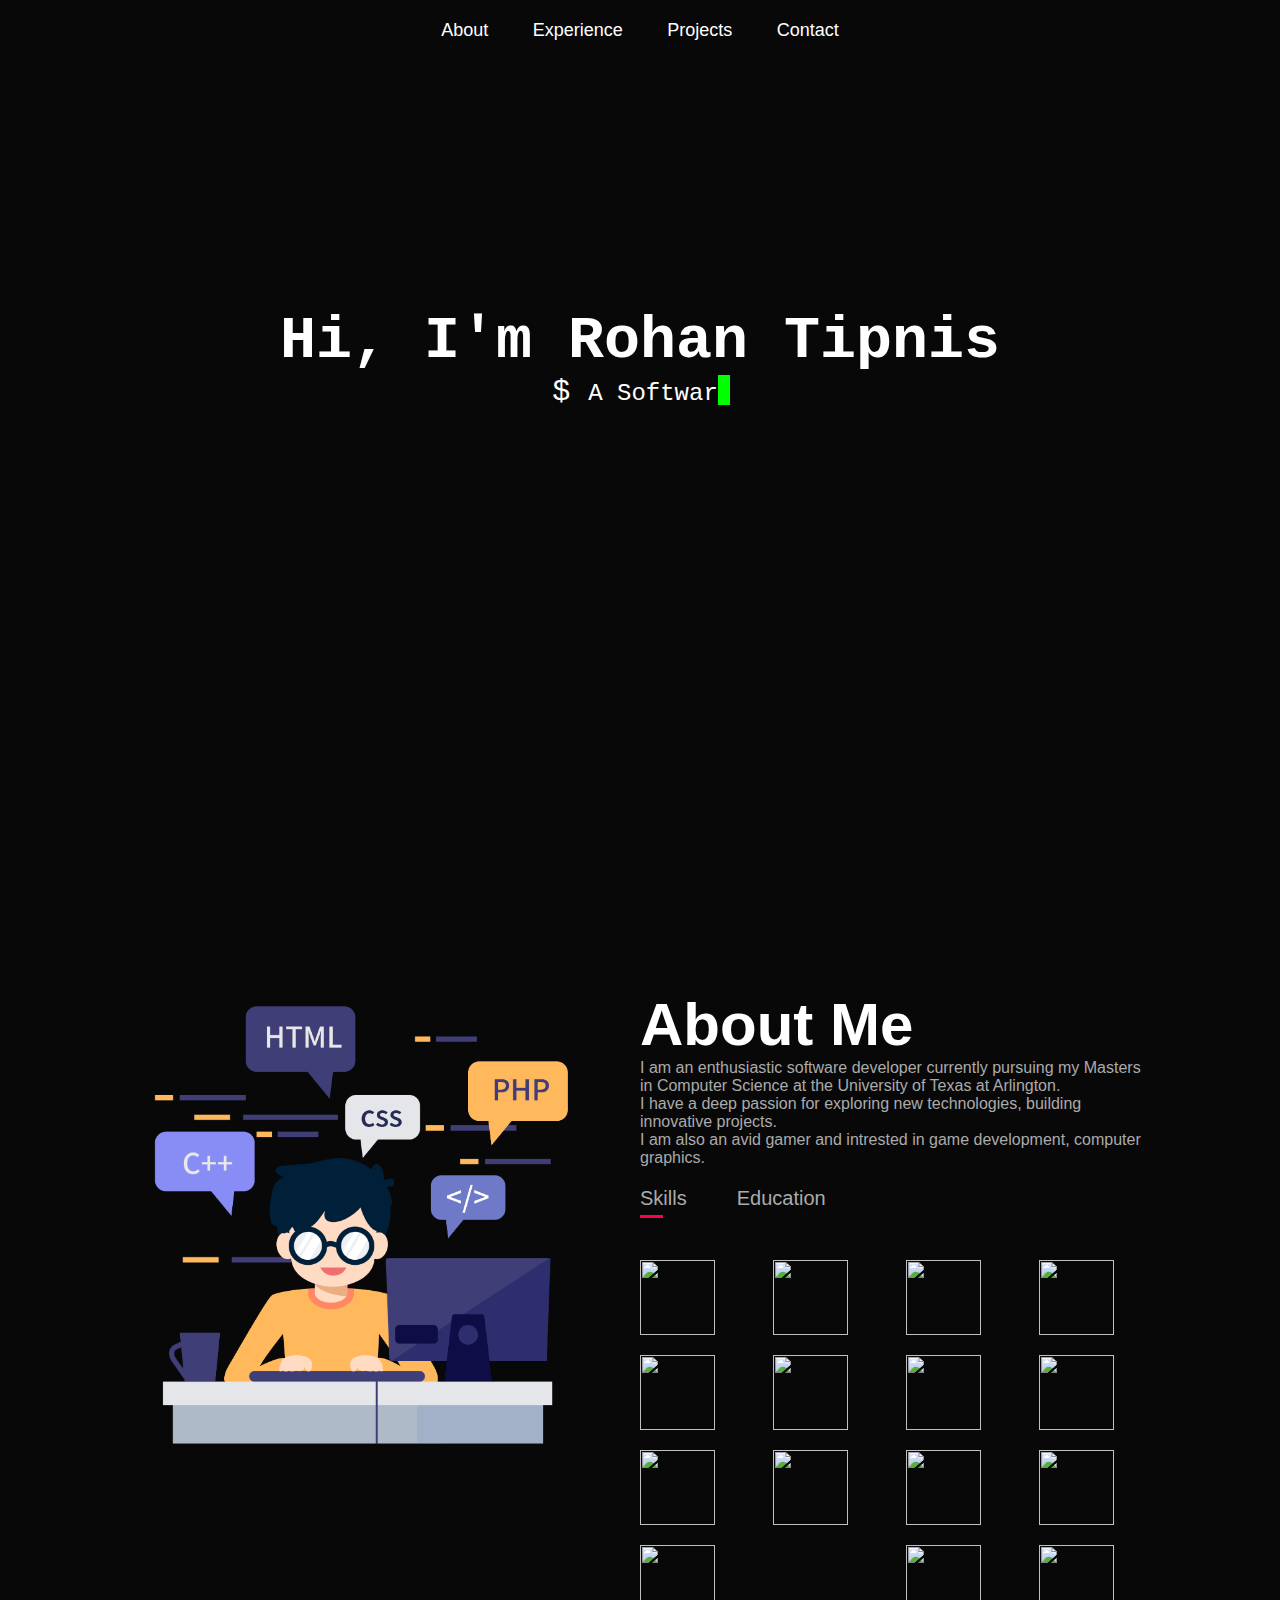
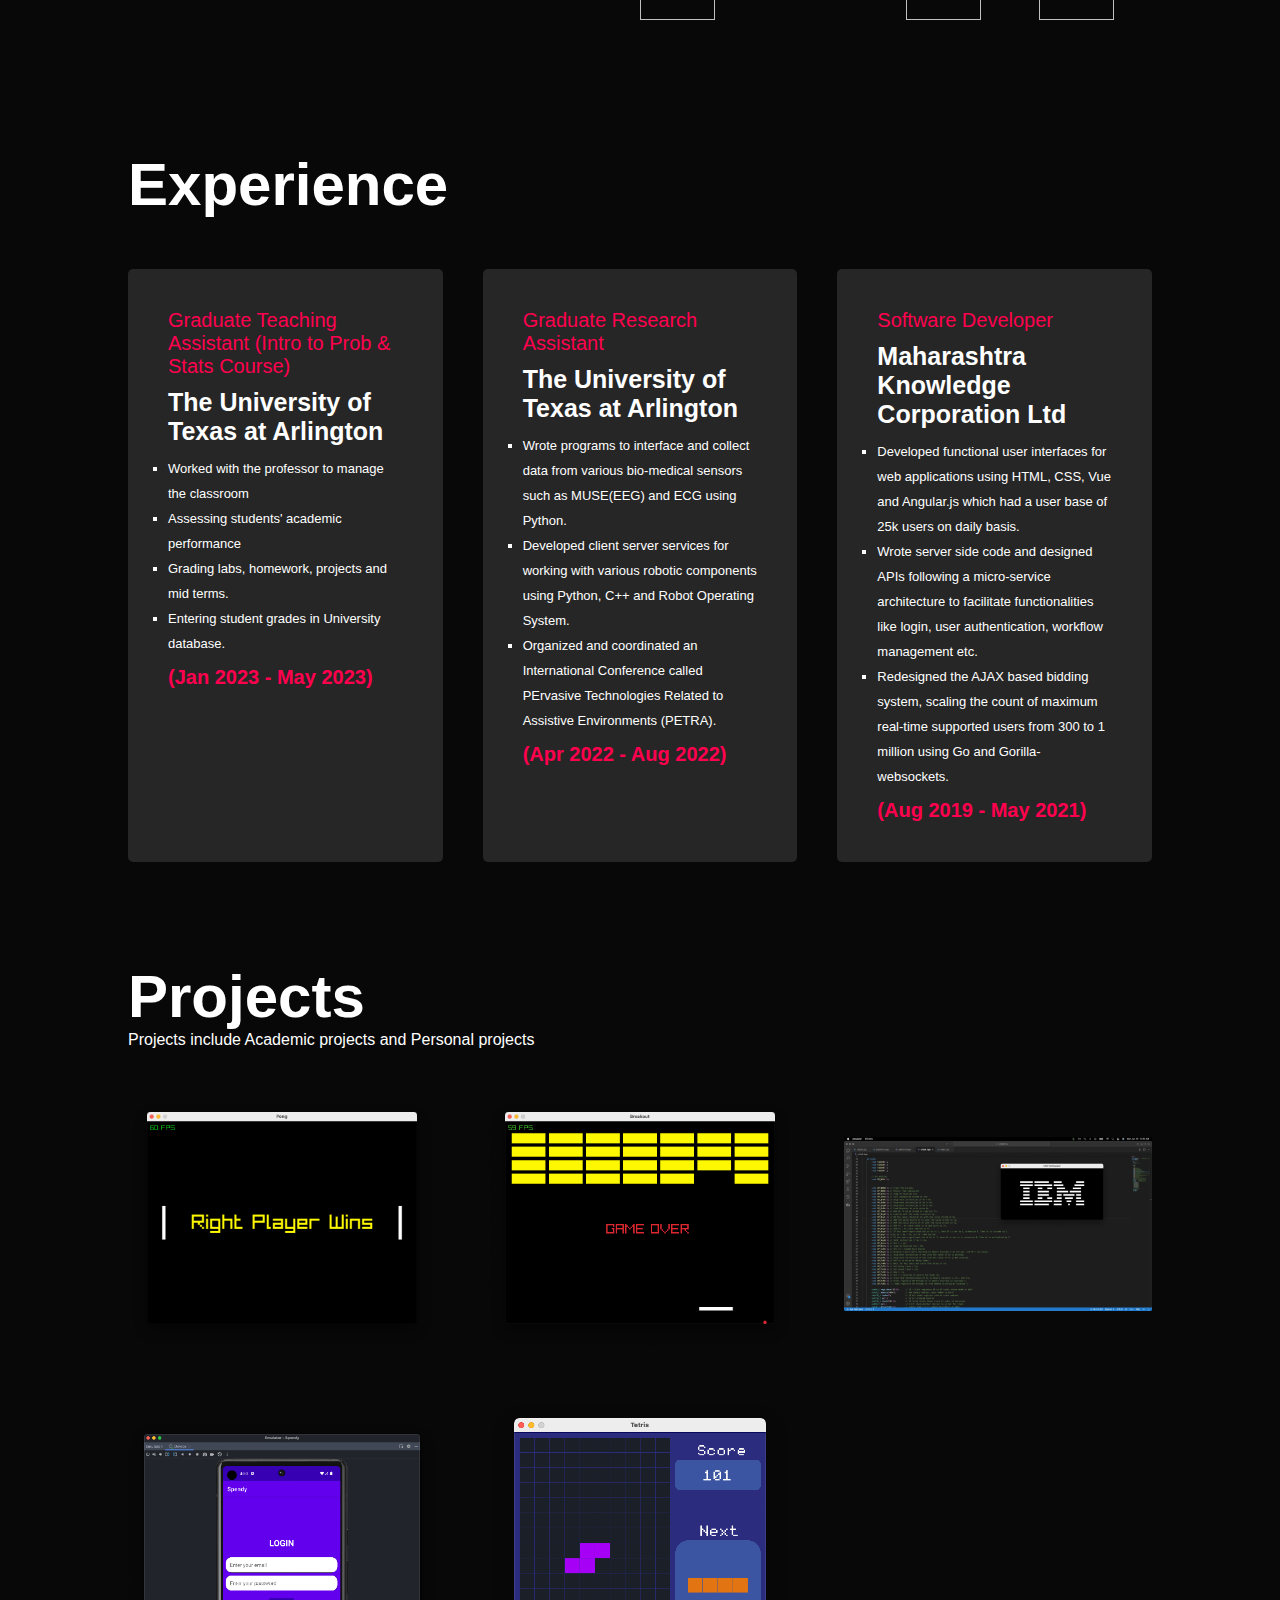
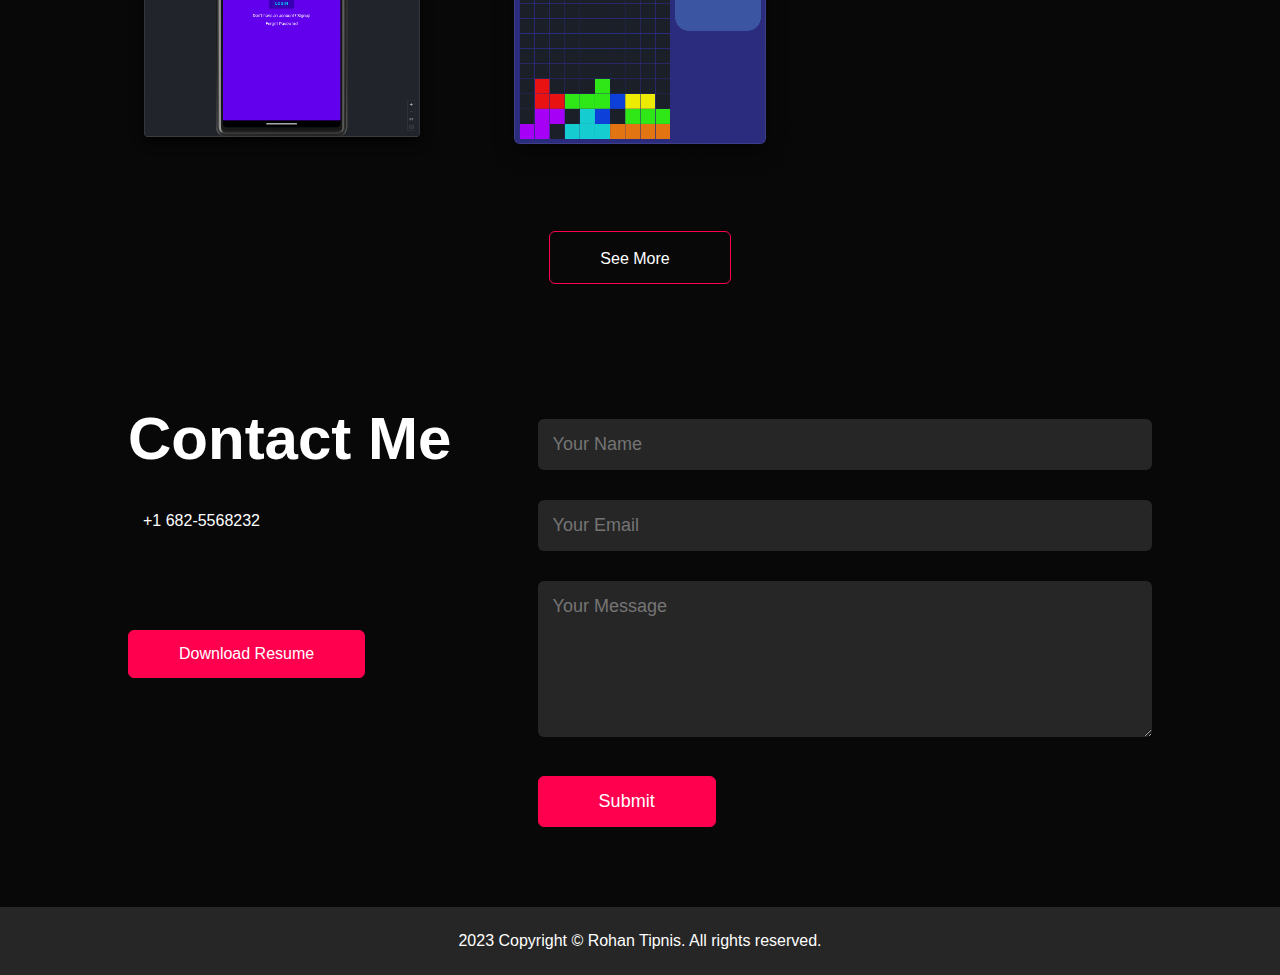
==== index.html @ 26712ab0 "About Me" ====
<!DOCTYPE html>
<html lang="en">
<head>
    <meta charset="utf-8">
    <meta http-equiv="X-UA-Compatible" content="IE=edge">
    <meta name = "viewport" content="width=device-width, initial-scale=1.0">
    <title>Portfolio Website</title>

    <link rel="stylesheet" href="https://cdn.jsdelivr.net/gh/devicons/devicon@v2.15.1/devicon.min.css">
          
    <link rel="stylesheet" href="styles.css">
    <script src="https://kit.fontawesome.com/65f0b502a0.js" crossorigin="anonymous"></script>
</head>
<body>
    <!-- HEADER SECTION -->
    <div id="header">
        <div class="container">
            <nav>
                <ul>
                    <li>
                       <a href="#about">About</a>
                    </li>  
                    <li>
                       <a href="#experience">Experience</a>
                    </li>  
                    <li>
                       <a href="#projects">Projects</a>
                    </li>   
                    <li>
                       <a href="#contact">Contact</a>
                    </li>
                   </ul>
            </nav>
            <div class="header-text">
                <h1>Hi, I'm Rohan Tipnis</h1>
                <p>$ <span id="typing"></span></p>
            </div>
        </div>
    </div>

    <!-- ABOUT SECTION -->
    <div id="about">
        <div class="container">
            <div class="row">
                <div class="about-col-1">
                    <img src="/assets/about.png">
                </div>
                <div class="about-col-2">
                    <h1 class="sub-title">About Me</h1>
                    <p>
                        I am an enthusiastic software developer currently pursuing my Masters in Computer Science at the University of Texas at Arlington.<br>
                        I have a deep passion for exploring new technologies, building innovative projects.<br>
                        I am also an avid gamer and intrested in game development, computer graphics.
                    </p>

                    <div class="tab-titles">
                        <p class="tab-links active-link" onclick="openTab('skills')">Skills</p>
                        <p class="tab-links" onclick="openTab('education')">Education</p>
                    </div>
                    <div class="tab-contents active-tab" id="skills">
                       <div class="skill-grid">
                            <img src="https://cdn.jsdelivr.net/gh/devicons/devicon/icons/cplusplus/cplusplus-original.svg"/>
                            <img src="https://cdn.jsdelivr.net/gh/devicons/devicon/icons/c/c-original.svg" />
                            <img src="https://cdn.jsdelivr.net/gh/devicons/devicon/icons/go/go-original-wordmark.svg" />
                            <img src="https://cdn.jsdelivr.net/gh/devicons/devicon/icons/python/python-original.svg" />
                            <img src="https://cdn.jsdelivr.net/gh/devicons/devicon/icons/nodejs/nodejs-original-wordmark.svg" />
                            <img src="https://cdn.jsdelivr.net/gh/devicons/devicon/icons/mysql/mysql-original.svg" />
                            <img src="https://cdn.jsdelivr.net/gh/devicons/devicon/icons/mongodb/mongodb-original-wordmark.svg" />  
                            <img src="https://cdn.jsdelivr.net/gh/devicons/devicon/icons/godot/godot-original-wordmark.svg" />
                            <img src="https://cdn.jsdelivr.net/gh/devicons/devicon/icons/html5/html5-original-wordmark.svg" />
                            <img src="https://cdn.jsdelivr.net/gh/devicons/devicon/icons/css3/css3-original-wordmark.svg" />
                            <img src="https://cdn.jsdelivr.net/gh/devicons/devicon/icons/git/git-original-wordmark.svg" />
                            <img src="https://cdn.jsdelivr.net/gh/devicons/devicon/icons/angularjs/angularjs-original.svg" />
                            <img src="https://cdn.jsdelivr.net/gh/devicons/devicon/icons/vuejs/vuejs-original-wordmark.svg" />
                            <i class="devicon-flask-original" style="font-size: 75px;"></i>
                            <img src="https://cdn.jsdelivr.net/gh/devicons/devicon/icons/nginx/nginx-original.svg" />
                            <img src="https://cdn.jsdelivr.net/gh/devicons/devicon/icons/vscode/vscode-original.svg" />
                       </div>
                    </div>
                    <div class="tab-contents" id="education">
                        <ul>
                            <li><span>2021 - Current</span>
                                <br>Masters of Science in Computer Science, 
                                <br>The University of Texas at Arlington</li>
                            <li><span>2014 - 2019</span>
                                <br>Bachelors in Electronics and Telecommunications Engineering
                                <br>Lokmanya Tilak College Of Engineering</li>
                            
                        </ul>
                    </div>
                </div>
            </div>
            
        </div>

    </div>

    <!-- EXPERIENCE SECTION -->
    <div id="experience">
        <div class="container">
            <h1 class="sub-title">Experience</h1>
            <div class="experience-list">
                <div>
                    <h4>Graduate Teaching Assistant (Intro to Prob & Stats Course)</h4>
                    <h3>The University of Texas at Arlington</h3>
                    <ul>
                        <li>Worked with the professor to manage the classroom</li>
                        <li>Assessing students' academic performance</li>
                        <li>Grading labs, homework, projects and mid terms.</li>
                        <li>Entering student grades in University database.</li>
                    </ul>
                    <p>(Jan 2023 - May 2023)</p>
                </div>
                <div>
                    <h4>Graduate Research Assistant</h4>
                    <h3>The University of Texas at Arlington</h3>
                    <ul>
                        <li>Wrote programs to interface and collect data from various bio-medical sensors such as MUSE(EEG) and ECG using Python.</li>
                        <li>Developed client server services for working with various robotic components using Python, C++ and Robot Operating System.</li>
                        <li>Organized and coordinated an International Conference called PErvasive Technologies Related to Assistive Environments (PETRA).</li>
                    </ul>
                    <p>(Apr 2022 - Aug 2022)</p>
                </div>
                <div>
                    <h4>Software Developer</h4>
                    <h3>Maharashtra Knowledge Corporation Ltd</h3>
                    <ul>
                        <li>Developed functional user interfaces for web applications using HTML, CSS, Vue and Angular.js which had a user base of 25k users on daily basis.
                        </li>
                        <li>Wrote server side code and designed APIs following a micro-service architecture to facilitate functionalities like login, user authentication, workflow management etc.</li>
                        <li>Redesigned the AJAX based bidding system, scaling the count of maximum real-time supported users from 300 to 1 million using
                            Go and Gorilla-websockets.</li>
                    </ul>
                    <p>(Aug 2019 - May 2021)</p>
                </div>

            </div>
        </div>
    </div>

    <!-- PROJECTS SECTION -->
    <div id="projects">
        <div class="container">
            <h1 class="sub-title">Projects</h1>
            <p>Projects include Academic projects and Personal projects</p>
            <div class="project-list">
                <div class="project">
                    <img src="assets/Pong.png">
                    <div class="layer">
                        <h3>PONG</h3>
                        <p>Recreated the classic game Pong in C++ using the Raylib library.</p>
                        <a href="https://github.com/AdmiralStone/Pong"><i class="fa-brands fa-github-alt"></i></a>
                    </div>
                </div>
                <div class="project">
                    <img src="assets/Breakout.png">
                    <div class="layer">
                        <h3>BREAKOUT</h3>
                        <p>Recreated the classic Atari game Breakout using modern C++ and Raylib</p>
                        <a href="https://github.com/AdmiralStone/Breakout-Game"><i class="fa-brands fa-github-alt"></i></a>
                    </div>
                </div>
                <div class="project">
                    <img src="assets/Chip-8.png">
                    <div class="layer">
                        <h3>CHIP-8 EMULATOR</h3>
                        <p>Low-level emulator written in C++ to load the binary opcodes of Chip-8 ROMs, disassemble and decode them into hexadecimal values for execution.</p>
                        <!-- <a href="#"><i class="fa-brands fa-github-alt"></i></a> -->
                    </div>
                </div>
                <div class="project">
                    <img src="assets/Spendy.png">
                    <div class="layer">
                        <h3>Spendy</h3>
                        <p>An Expense tracking app developed using Kotlin in Android Studio as a capstone project for the CSE5324 - Software Engineering I course.</p>
                        <a href="https://github.com/AdmiralStone/Spendy"><i class="fa-brands fa-github-alt"></i></a>
                    </div>
                </div>
                <div class="project">
                    <img src="assets/Tetris.png">
                    <div class="layer">
                        <h3>Tetris</h3>
                        <p>Classic Tetris game implemeneted in C++ using Raylib. The game tracks user score, allows players to rotate the current tetromino and also displays the next tetromino.</p>
                        <a href="https://github.com/AdmiralStone/Tetris"><i class="fa-brands fa-github-alt"></i></a>
                    </div>
                </div>
            </div>
            <a href="https://github.com/AdmiralStone?tab=repositories" class="btn">See More <i class="fa-brands fa-github"></i></a>
        </div>
    </div>


    <div id="contact">
        <div class="container">
            <div class="row">
                <div class="contact-left">
                    <h1 class="sub-title">Contact Me</h1>
                    <p><i class="fa-solid fa-phone"></i> +1 682-5568232</p>
                    <div class="social-icons">
                        <a href="https://github.com/AdmiralStone"><i class="fab fa-github fa-3x"></i></a>
                        <a href="https://www.linkedin.com/in/rohan-tipnis/"><i class="fab fa-linkedin fa-3x"></i></a>
                        <a href="mailto:tipnis.rohanj@gmail.com"><i class="fas fa-envelope fa-3x"></i></a>                    
                    </div>
                    <a class="btn btn2" href="files/Resume.pdf" target="_blank">Download Resume</a>
                </div>
                <div class="contact-right">
                    <form>
                        <input type="text" name="Name" placeholder="Your Name" required>
                        <input type="email" name="email" placeholder="Your Email" required>
                        <textarea name="message" rows="6" placeholder="Your Message"></textarea>
                        <button type="Submit" class="btn btn2">Submit</button>
                    </form>
                </div>
            </div>
        </div>
    </div>

    <div class="copyright">
        <p>2023 Copyright © Rohan Tipnis. All rights reserved.</p>
    </div>
</body>

<script>
    var tablinks = document.getElementsByClassName("tab-links")
    var tabcontents = document.getElementsByClassName("tab-contents")


    const texts = ["A Software Developer", "An Engineer", "A Gamer"]; // Array of text strings
    const delay = 2000; // Delay between animations (in milliseconds)
    let textIndex = 0; // Index of the current text string
    let charIndex = 0; // Index of the current character in the text string
    let isTyping = true; // Flag to indicate if the typing animation is in progress

    function type() {
    if (!isTyping) {
        return; // Stop typing if the animation is paused
    }

    const typingText = document.getElementById("typing");
    const text = texts[textIndex];

    typingText.textContent += text[charIndex];
    charIndex++;

    if (charIndex >= text.length) {
        // Start erasing the text after a delay
        setTimeout(() => {
        isTyping = false; // Pause the typing animation
        erase();
        }, delay);
    } else {
        setTimeout(type, 100); // Type the next character after a short delay
    }
    }

    function erase() {
    const typingText = document.getElementById("typing");
    const text = texts[textIndex];

    // Remove the last character from the text
    typingText.textContent = text.substring(0, charIndex - 1);
    charIndex--;

    if (charIndex <= 0) {
        // Start typing the next text string after a delay
        setTimeout(() => {
        isTyping = true; // Resume the typing animation
        textIndex++;
        if (textIndex >= texts.length) {
            textIndex = 0;
        }
        type();
        }, delay / 2);
    } else {
        setTimeout(erase, 50); // Erase the next character after a short delay
    }
    }

    type(); // Start the typing animation

    function openTab(tabName){
        for(tablink of tablinks){
            tablink.classList.remove("active-link");
        }
        for(tabcontent of tabcontents){
            tabcontent.classList.remove("active-tab");
        }
        
        event.currentTarget.classList.add("active-link");
        document.getElementById(tabName).classList.add("active-tab")

        
    }
</script>

</html>
---- styles.css ----
*{
    margin: 0;
    padding: 0;
    font-family: 'Poppins', sans-serif;
    box-sizing: border-box;
}

html{
    scroll-behavior: smooth;
}

body{
    background-color: #080808;
    color: white;
}

/* Header Section */
#header{
    width: 100%;
    height: 100vh;

}
.container{
    padding: 10px 10%;
    
}

nav{
    display: flex;
    align-items: center;
    justify-content: center;
    flex-wrap: wrap;
}

nav ul li{
    display: inline-block;
    list-style: none;
    margin: 10px 20px;
    
}

nav ul li a{
    color: white;
    text-decoration: none;
    font-size: 18px;
    position: relative;
}

nav ul li a::after{
    content: '';
    width: 0;
    height: 3px;
    background:#ff004f;
    position: absolute;
    left: 0;
    bottom: -6px;
    transition: 0.5s;
}

nav ul li a:hover::after{
    width: 100%;
}

.header-text{
    margin-top: 25%;
    font-size: 30px;
    
}
.header-text h1{
    font-size: 60px;
    text-align: center;
    font-family: 'Courier New', Courier, monospace;
}

.header-text p{

    font-size: 30px;
    font-family: 'Courier New', Courier, monospace;
    width: 100%;
    text-align: center;
}

#typing {
    font-family: 'Courier New', Courier, monospace;
    font-size: 24px;
    line-height: 1.5;
    white-space: nowrap;
    overflow: hidden;
    padding-right: 10px;
    position: relative;
    text-align: left;

  }
  
  #typing::after {
    content: "";
    display: inline-block;
    width: 12px;
    height: 30px;
    background-color: #00FF00; /* Green color */
    animation: blink 0.8s linear infinite;
    position: absolute;
  }
  
  @keyframes typing {
    from {
      width: 0;
    }
    to {
      width: 100%;
    }
  }
  
  @keyframes blink {
    0% {
      opacity: 0;
    }
    50% {
      opacity: 1;
    }
    100% {
      opacity: 0;
    }
  }

  /* About Section */
  #about{
    padding: 80px 0;
    color: #ababab;
  }

  .row{
    display: flex;
    justify-content: space-between;
    flex-wrap: wrap;
  }

  .about-col-1{
    flex-basis: 45%;
  }

  .about-col-1 img{
    width: 100%;
    border-radius: 15px;
  }

  .about-col-2{
    flex-basis: 50%;
  }

  .sub-title{
    font-size: 60px;
    font-weight: 600;
    color: white;
  }

  .tab-titles{
    display: flex;
    margin: 20px 0px 40px;
  }

.tab-links{
    margin-right: 50px;
    font-size: 20px;
    font-weight: 500;
    cursor: pointer;
    position: relative;
}

.tab-links::after{
    content: '';
    width: 0;
    height: 3px;
    background:#ff004f;
    position: absolute;
    left: 0;
    bottom: -8px;
    transition: 0.5s;
}

.tab-links.active-link::after{
    width: 50%;
}

.tab-contents ul li{
    list-style: none;
    margin: 10px 0;
}

.tab-contents ul li span{
    color: #b54769;
    font-size: 14px;
}

.tab-contents{
    display: none;
}

.tab-contents.active-tab{
    display: block;
}

.skill-grid{
    display: grid;
    grid-template-columns: repeat(auto-fit,minmax(100px,1fr));
    grid-gap: 20px;
    margin-top: 50px;
    height: auto;
}

.skill-grid img{
    height: 75px;
    width: 75px;
}

/* Experience Section */
#experience{
    padding: 30px 0;
}

.experience-list{
    display: grid;
    grid-template-columns: repeat(auto-fit,minmax(250px,1fr));
    grid-gap: 40px;
    margin-top: 50px;
    height: auto;
}

.experience-list div{
    background: #262626;
    padding: 40px;
    font-size: 13px;
    font-weight: 300;
    border-radius: 5px;
    transition: transform 0.5s;
}

.experience-list h4{
    font-size: 20px;
    font-weight: 200;
    margin-bottom: 10px;
    color: #ff004f;
}

.experience-list h3{
    font-size: 25px;
    font-weight: 400px;
}

.experience-list ul{
    list-style:square;
    line-height: 25px;
    margin-top: 10px;
}

.experience-list p{
    margin-top: 10px;
    color: #ff004f;
    font-size: 20px;
    font-weight: 800;
}

.experience-list div:hover{
    transform: translateY(-10px);
}

/* Projects section */
#projects{
    padding: 50px 0;
}

.project-list{
    display: grid;
    grid-template-columns: repeat(auto-fit,minmax(300px,1fr));
    /* grid-auto-flow: column; */
    grid-gap: 50px;
    margin-top: 50px;
    /* height: auto; */
}

.project{
    border-radius: 10px;
    position: relative;
    overflow: hidden;
}

.project img{
    height: 100%;
    width: 100%;
    border-radius: 10px;
    display: block;
    object-fit: contain;
    transition: transform 0.5s;
}

.layer{
    width: 100%;
    height: 0;
    background: linear-gradient(rgba(0,0,0,0.6),#ff004f);
    border-radius: 10px;
    position: absolute;
    left: 0;
    bottom: 0;
    overflow: hidden;
    display: flex;
    align-items: center;
    justify-content: center;
    flex-direction: column;
    padding: 0 40px;
    text-align: center;
    font-size: 14px;
    transition: height 0.5s;
}

.layer h3{
    font-weight: 500;
    margin-bottom: 20px;
}

.layer a{
    margin-top: 20px;
    color: #ff004f;
    text-decoration: none;
    font-size: 30px;
    line-height: 60px;
    background: #ffffff;
    width: 60px;
    height: 60px;
    border-radius: 50%;
    text-align: center;
}

.project:hover img{
    transform: scale(1.1);
}

.project:hover .layer{
    height: 100%;
}

.btn{
    display: block;
    margin: 50px auto;
    width: fit-content;
    border: 1px solid #ff004f;
    padding: 14px 50px;
    border-radius: 6px;
    text-decoration: none;
    color: white;
    transition: background 0.5s;
}

.btn:hover{
    background: #ff004f;
}

.btn i{
    padding-left: 10px;
    font-size: 20px;
}

/* Contact */
.contact-left{
    flex-basis: 35%;
}

.contact-right{
    flex-basis: 60%;

}

.contact-left p{
    margin-top: 30px;
}

.contact-left p i{
    color: #ff004f;
    margin-right: 15px;
    font-size: 25px;
}

.social-icons{
    margin-top: 30px;

}

.social-icons a{
    text-decoration: none;
    font-size: 20px;
    margin-right: 15px;
    color: #ababab;
    display: inline-block;
    transition: transform 0.5s;
}

.social-icons a:hover{
    color: #ff004f;
    transform: translateY(-5px);
}

.btn.btn2{
    display: inline-block;
    background: #ff004f;
}

.contact-right form{
    width: 100%;
}

form input, form textarea{
    width: 100%;
    border: 0;
    outline: none;
    background: #262626;
    padding: 15px;
    margin: 15px 0;
    color:#fff;
    font-size: 18px;
    border-radius: 6px;
}

form .btn.btn2{
    padding: 14px 60px;
    font-size: 18px;
    margin-top: 20px;
    cursor: pointer;

}

.copyright{
    width: 100%;
    text-align: center;
    padding: 25px 0;
    background: #262626;
    font-weight: 300;
    margin-top: 20px;
}



/* CSS for small screens */
@media only screen and (max-width: 600px){
    .header-text{
        margin-top: 100%;
        font-size: 15px;
        
    }
    .header-text h1{
        font-size: 30px;
        text-align: center;
        font-family: 'Courier New', Courier, monospace;
    }
    
    .header-text p{
        width: 100%;
        font-size: 15px;
        text-align: center;
        font-family: 'Courier New', Courier, monospace;
    }



    
}
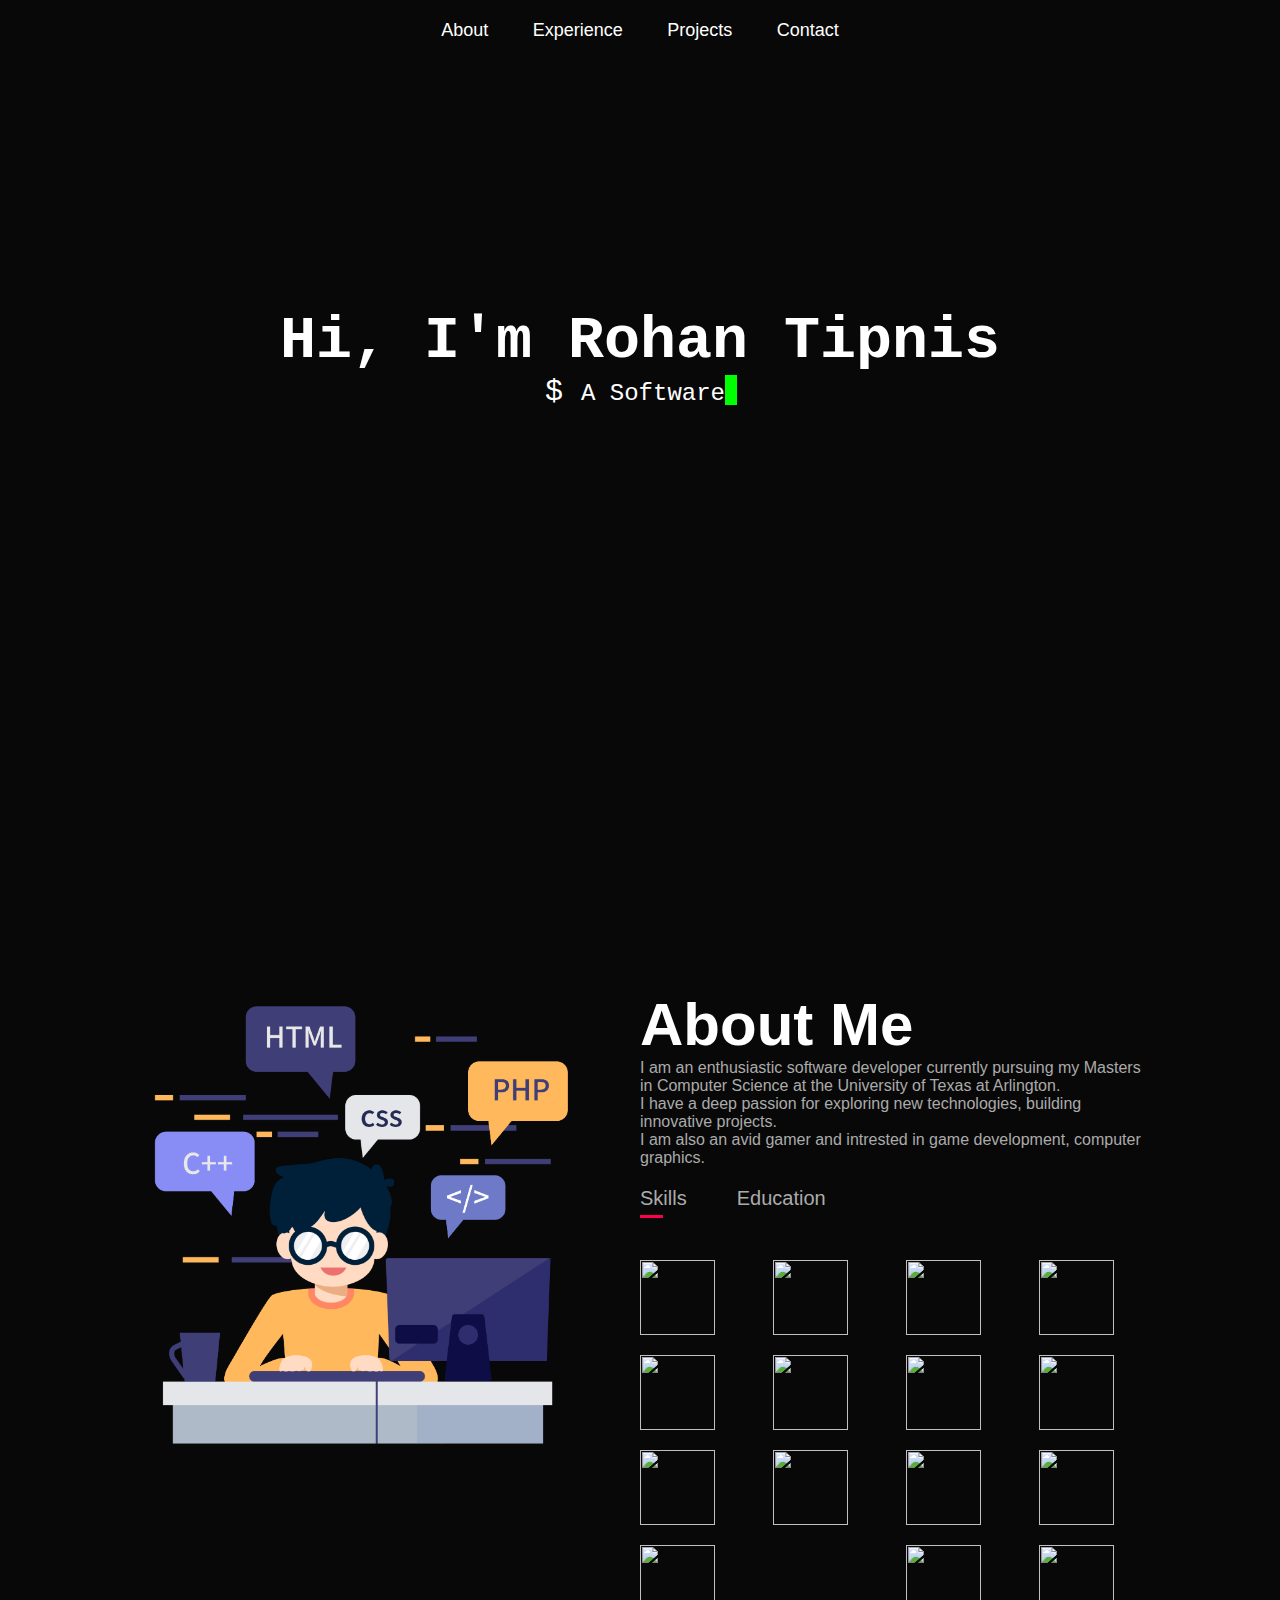
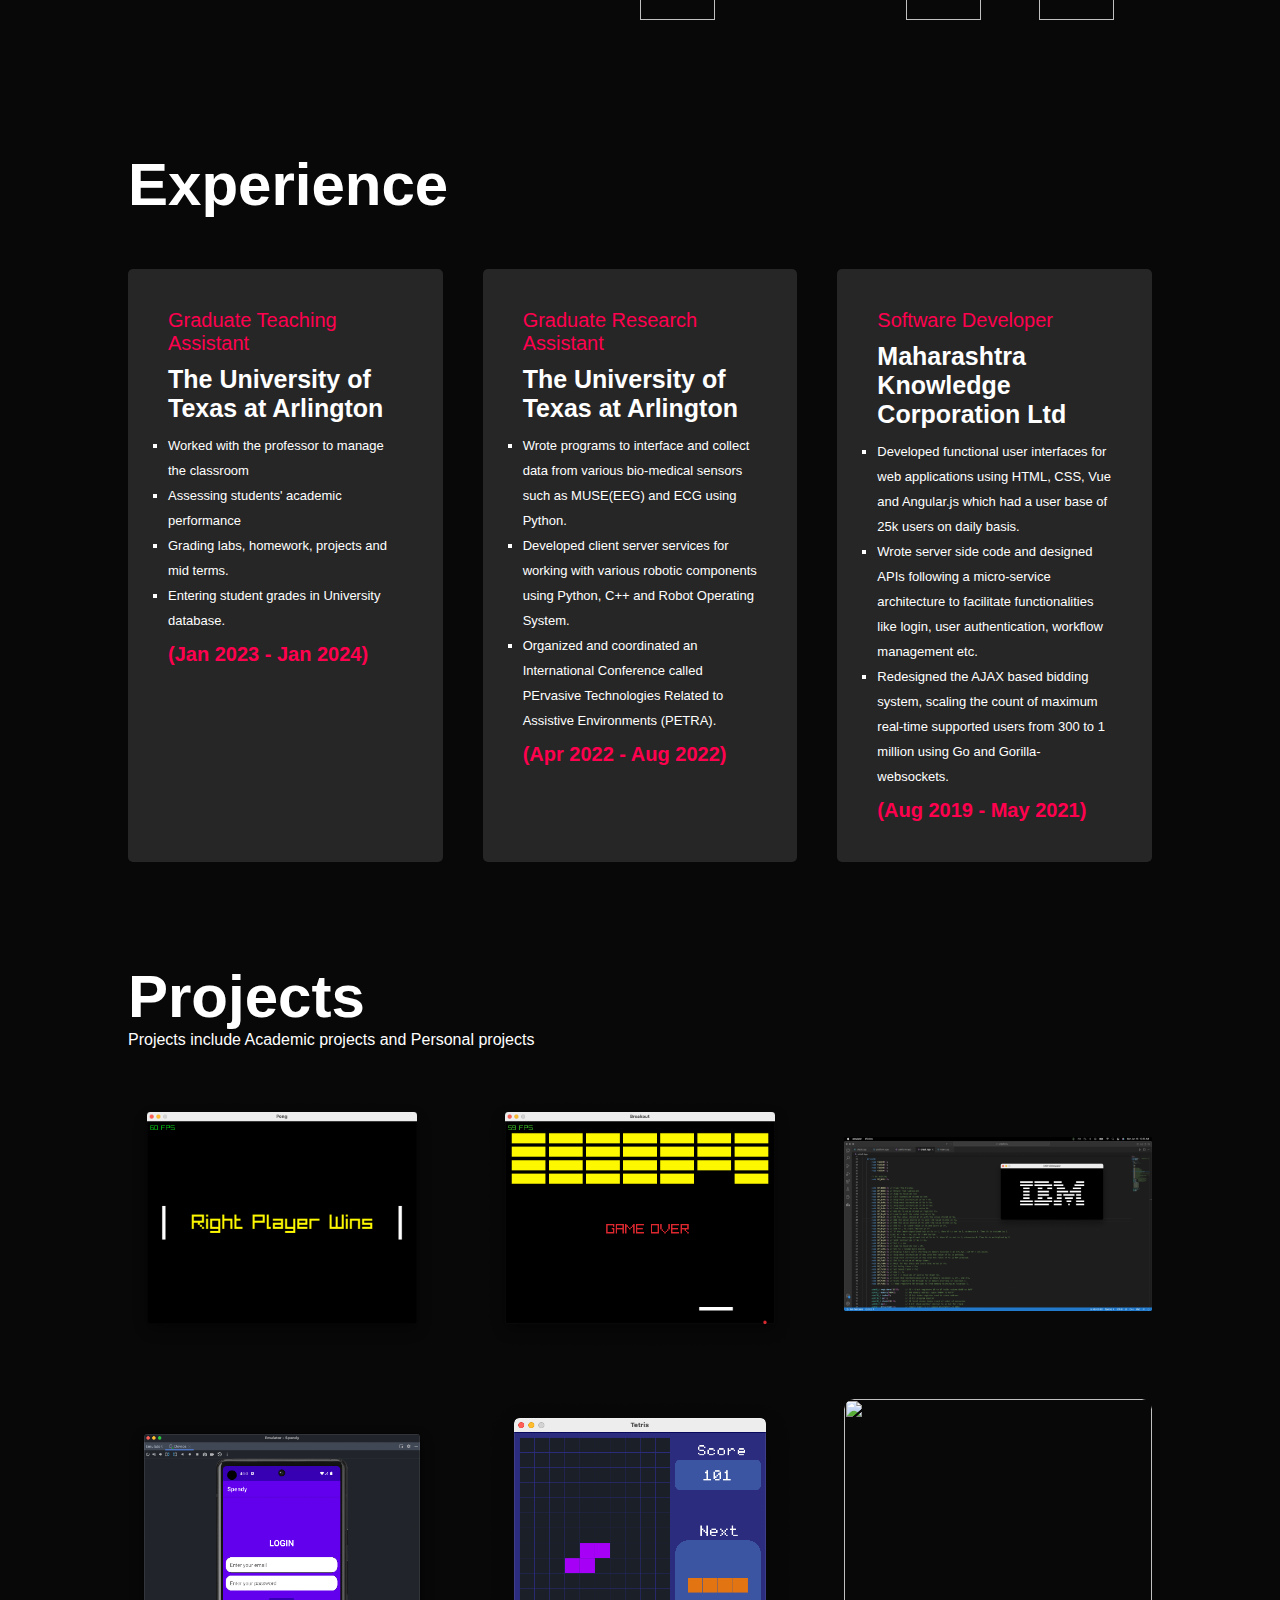
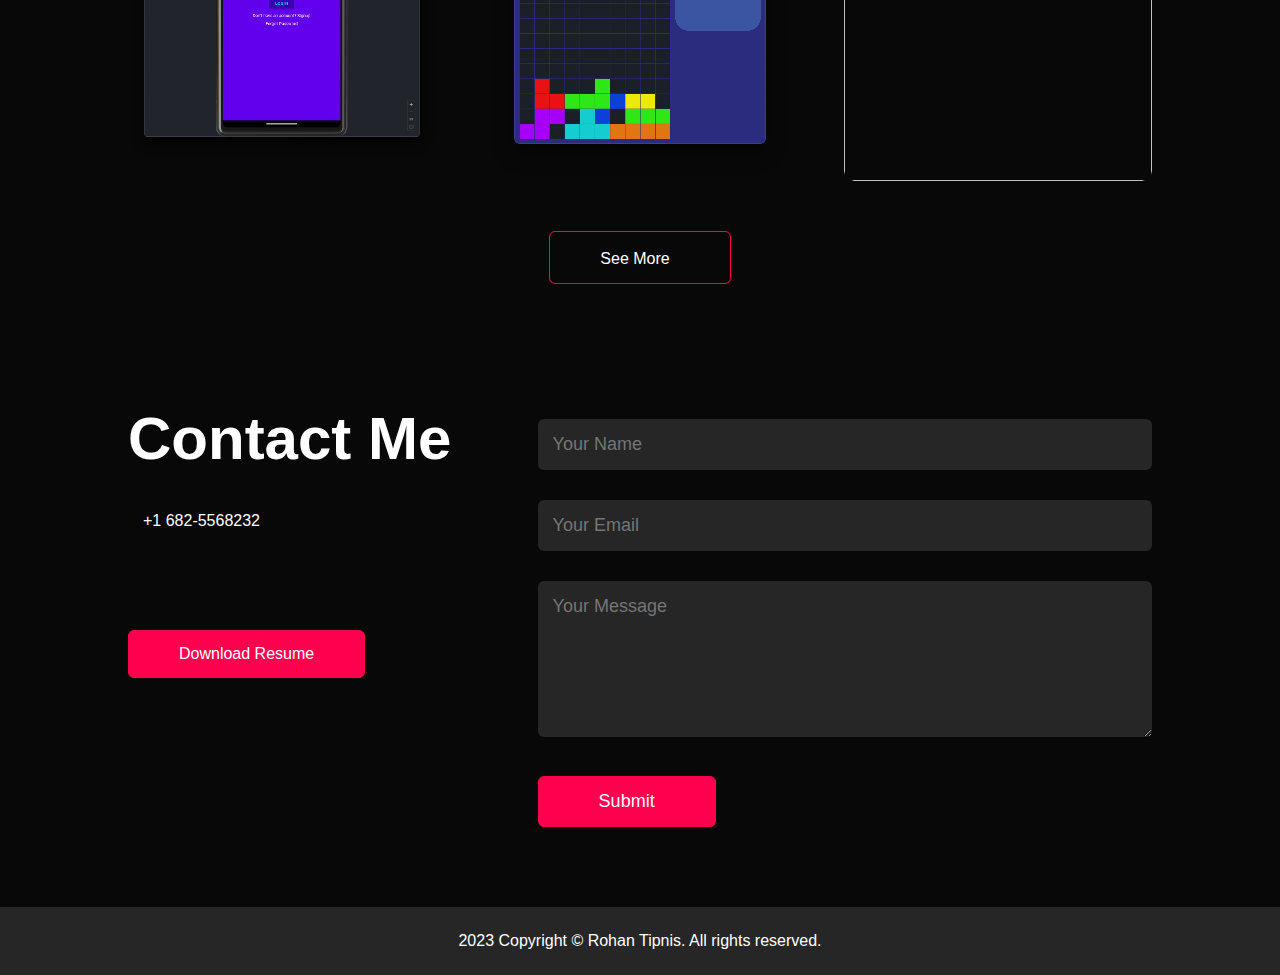
==== commit 2b4a71f6: "Updated resume and projects" ====
--- a/index.html
+++ b/index.html
@@ -101,7 +101,7 @@
             <h1 class="sub-title">Experience</h1>
             <div class="experience-list">
                 <div>
-                    <h4>Graduate Teaching Assistant (Intro to Prob & Stats Course)</h4>
+                    <h4>Graduate Teaching Assistant</h4>
                     <h3>The University of Texas at Arlington</h3>
                     <ul>
                         <li>Worked with the professor to manage the classroom</li>
@@ -109,7 +109,7 @@
                         <li>Grading labs, homework, projects and mid terms.</li>
                         <li>Entering student grades in University database.</li>
                     </ul>
-                    <p>(Jan 2023 - May 2023)</p>
+                    <p>(Jan 2023 - Jan 2024)</p>
                 </div>
                 <div>
                     <h4>Graduate Research Assistant</h4>
@@ -184,6 +184,14 @@
                         <a href="https://github.com/AdmiralStone/Tetris"><i class="fa-brands fa-github-alt"></i></a>
                     </div>
                 </div>
+                <div class="project">
+                    <img src="assets/Chess.gif">
+                    <div class="layer">
+                        <h3>Chess</h3>
+                        <p>This is a classic Player vs Player (PvP) chess game crafted in C++ using the Raylib library.</p>
+                        <a href="https://github.com/AdmiralStone/ChessEngine"><i class="fa-brands fa-github-alt"></i></a>
+                    </div>
+                </div>
             </div>
             <a href="https://github.com/AdmiralStone?tab=repositories" class="btn">See More <i class="fa-brands fa-github"></i></a>
         </div>
@@ -201,7 +209,7 @@
                         <a href="https://www.linkedin.com/in/rohan-tipnis/"><i class="fab fa-linkedin fa-3x"></i></a>
                         <a href="mailto:tipnis.rohanj@gmail.com"><i class="fas fa-envelope fa-3x"></i></a>                    
                     </div>
-                    <a class="btn btn2" href="files/Resume.pdf" target="_blank">Download Resume</a>
+                    <a class="btn btn2" href="files/Rohan_Tipnis_Resume.pdf" target="_blank">Download Resume</a>
                 </div>
                 <div class="contact-right">
                     <form>
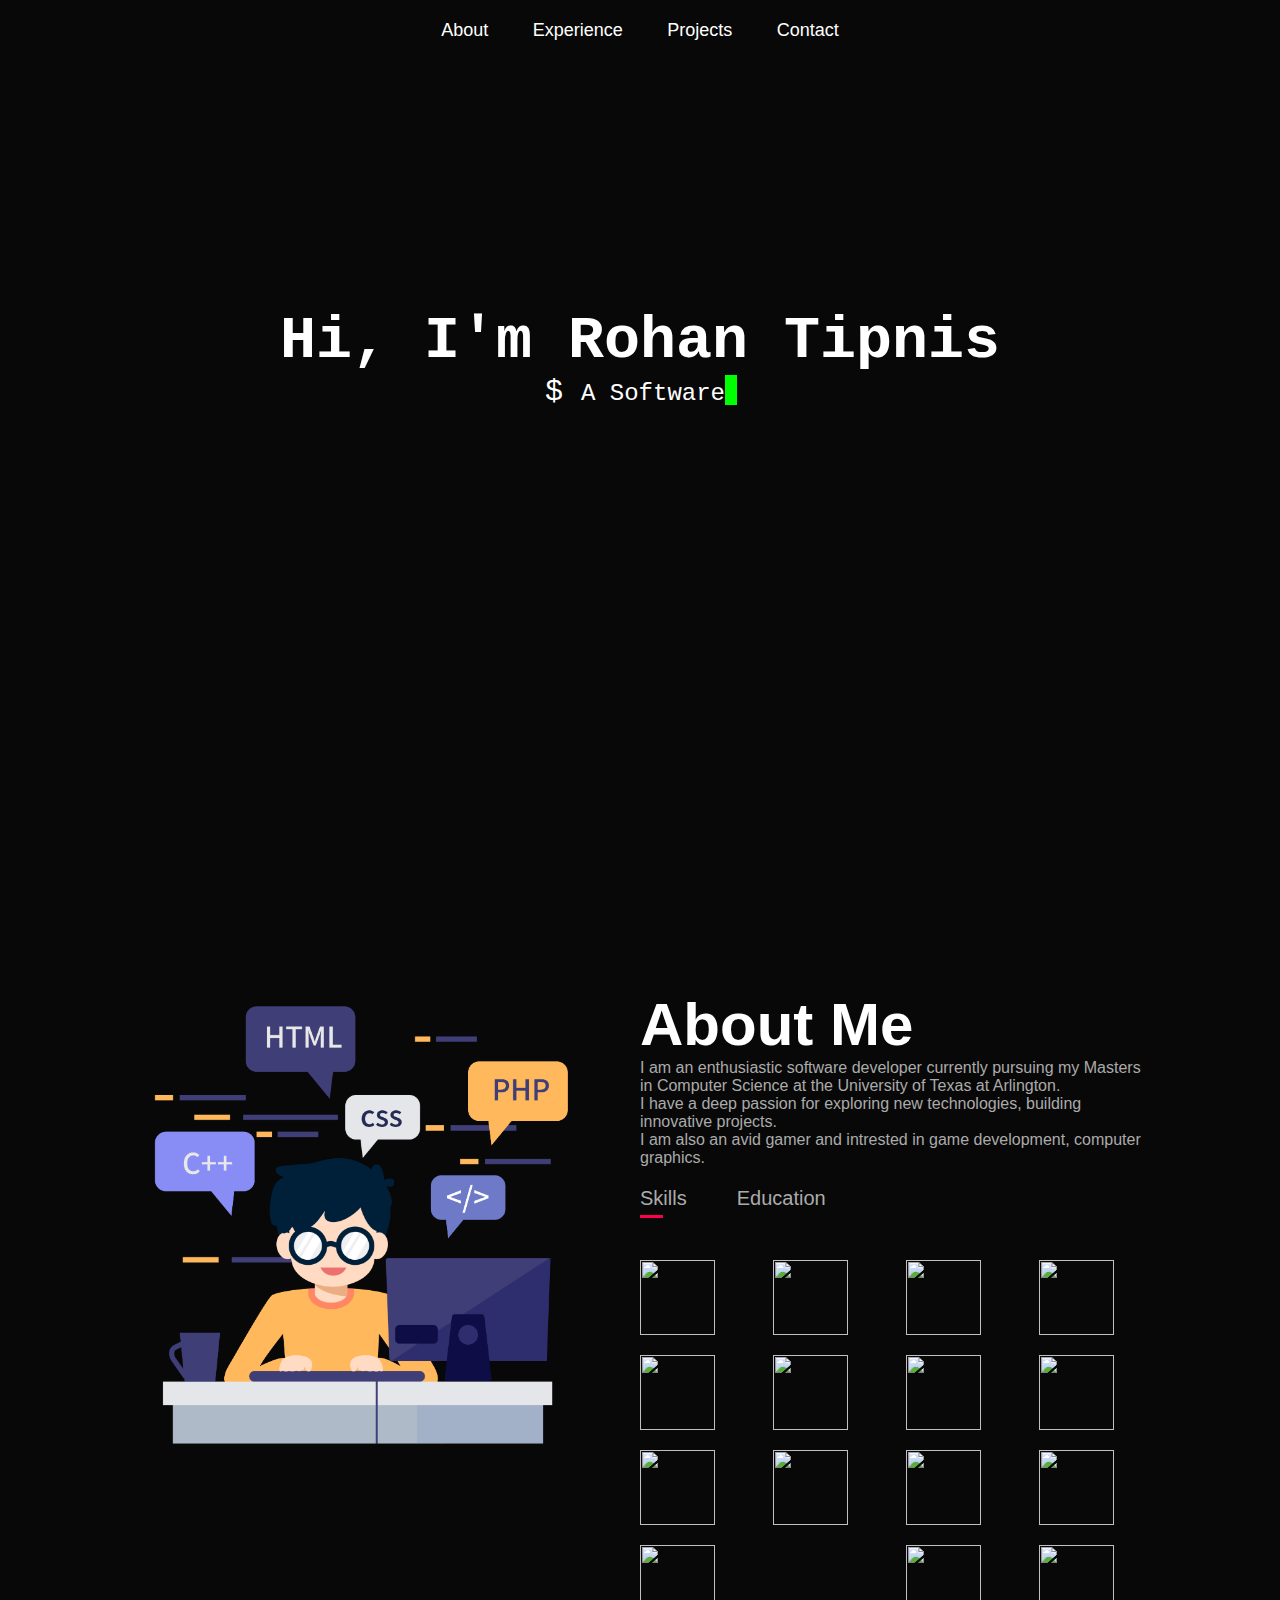
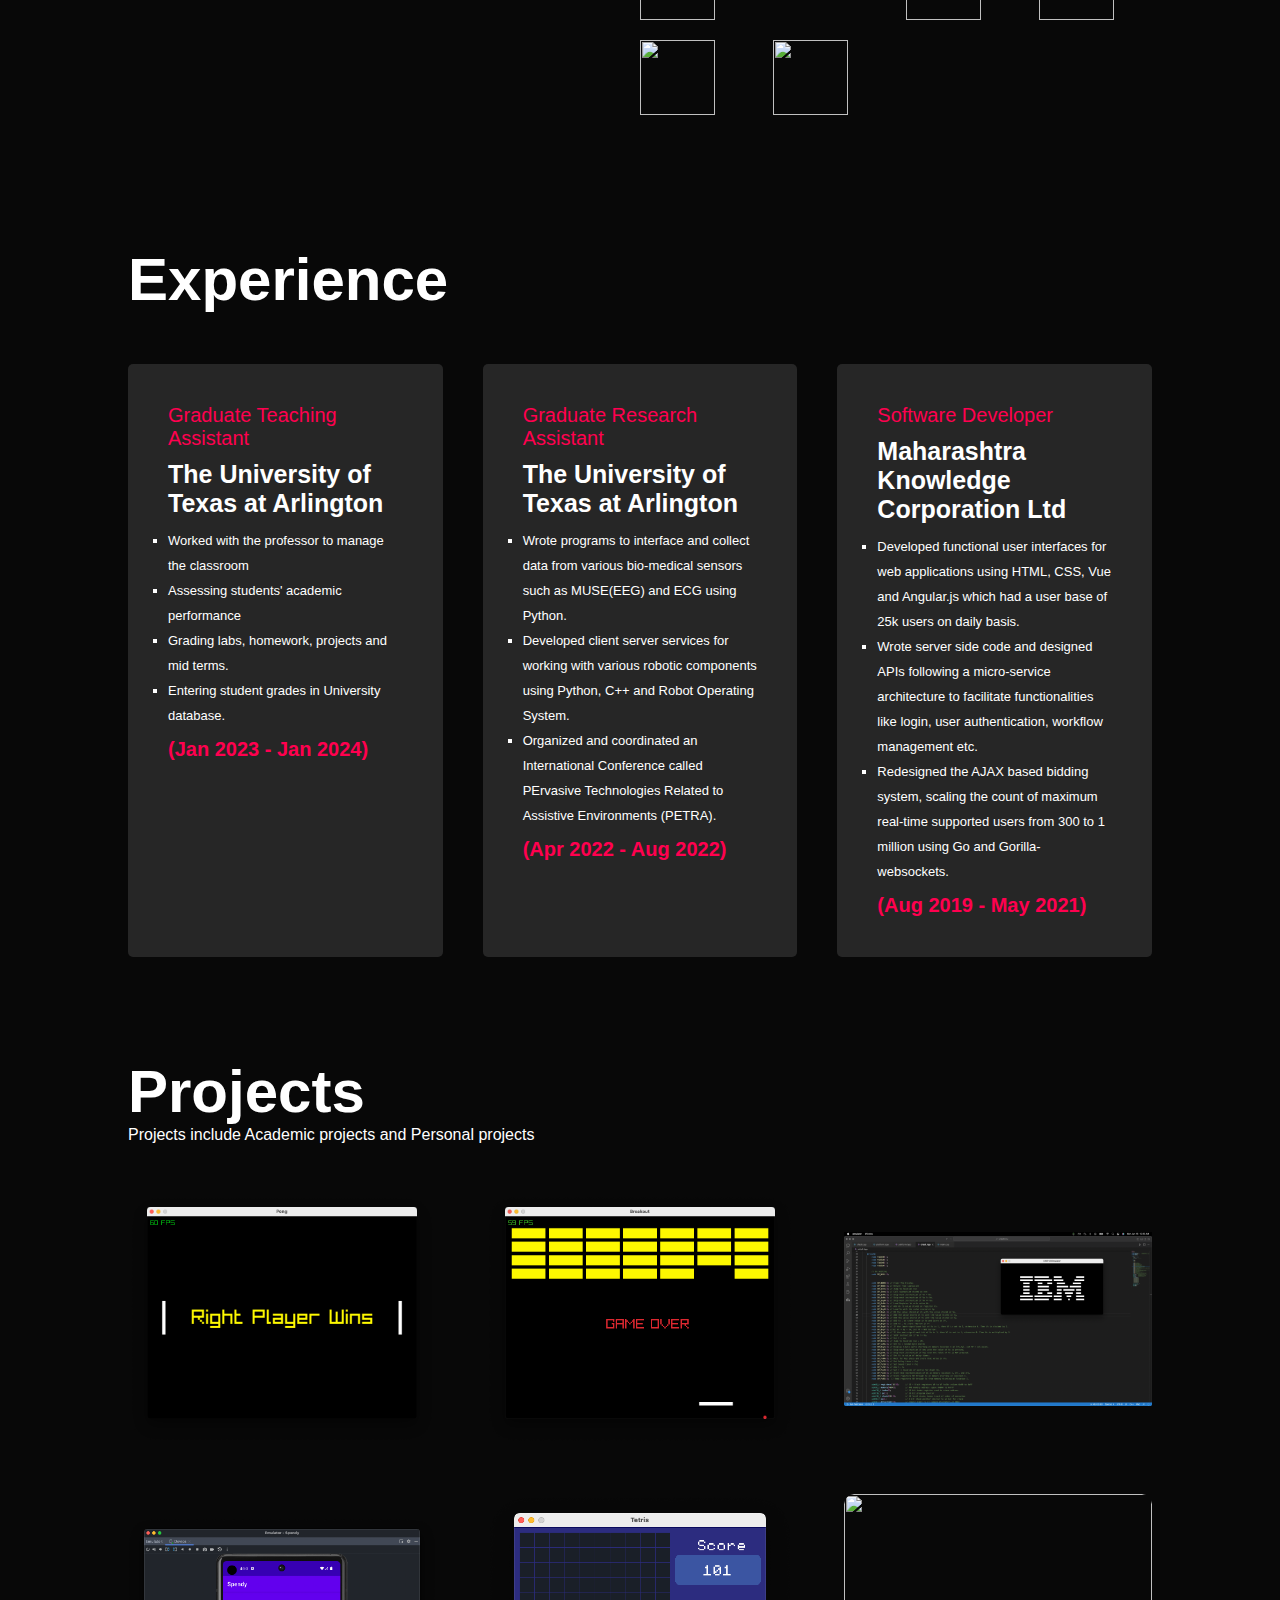
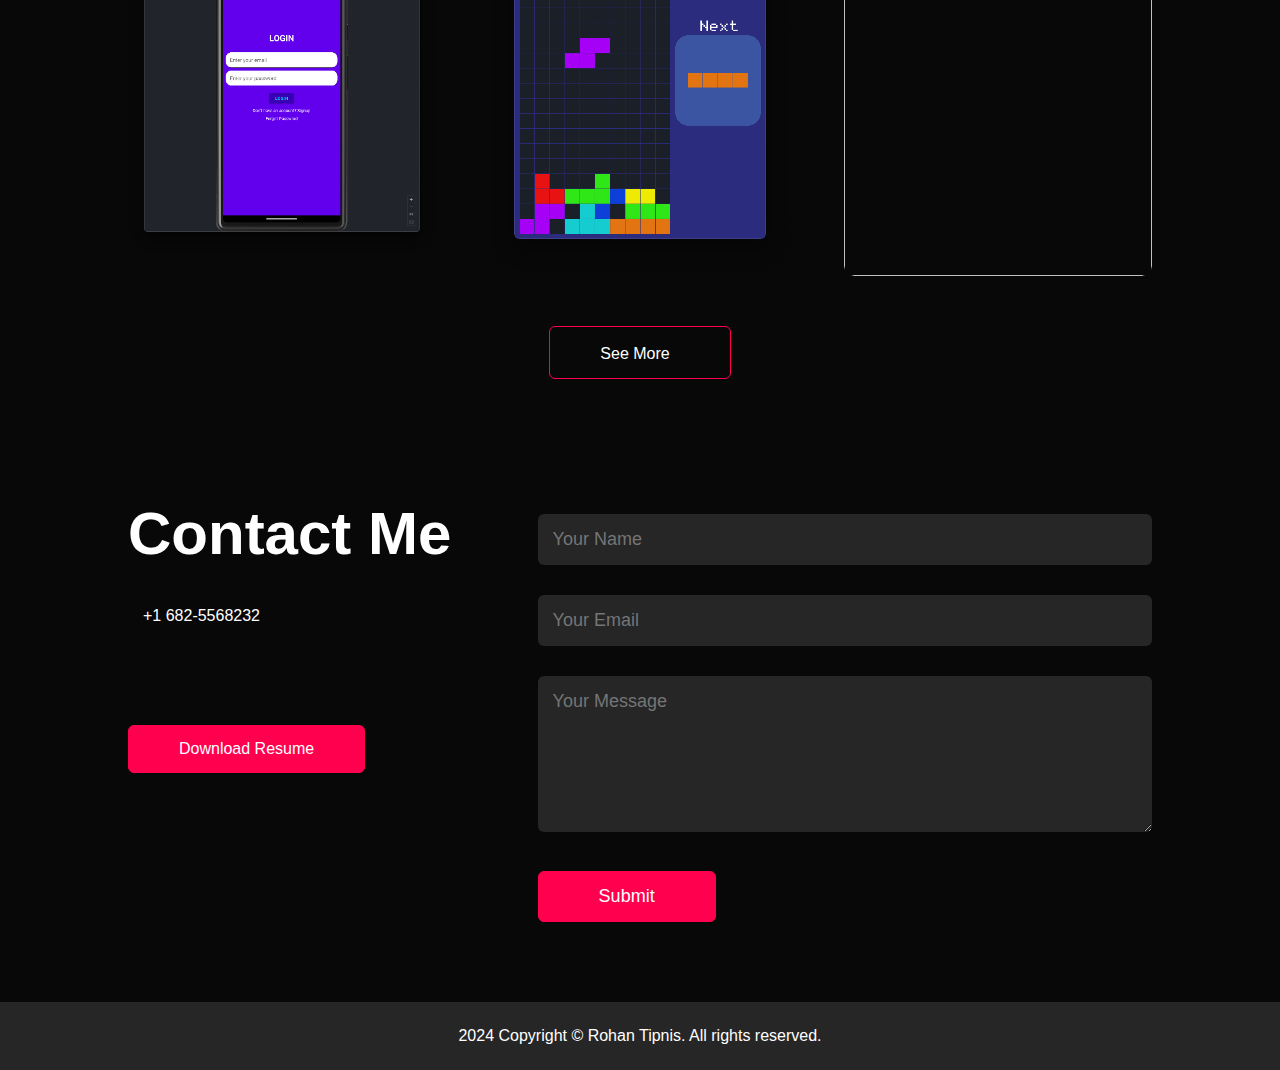
==== commit 24d3bc6d: "Updated skills" ====
--- a/index.html
+++ b/index.html
@@ -75,6 +75,8 @@
                             <i class="devicon-flask-original" style="font-size: 75px;"></i>
                             <img src="https://cdn.jsdelivr.net/gh/devicons/devicon/icons/nginx/nginx-original.svg" />
                             <img src="https://cdn.jsdelivr.net/gh/devicons/devicon/icons/vscode/vscode-original.svg" />
+                            <img src="https://cdn.jsdelivr.net/gh/devicons/devicon/icons/unity/unity-original.svg" />
+                            <img src="https://cdn.jsdelivr.net/gh/devicons/devicon/icons/csharp/csharp-original.svg" />
                        </div>
                     </div>
                     <div class="tab-contents" id="education">
@@ -224,7 +226,7 @@
     </div>
 
     <div class="copyright">
-        <p>2023 Copyright © Rohan Tipnis. All rights reserved.</p>
+        <p>2024 Copyright © Rohan Tipnis. All rights reserved.</p>
     </div>
 </body>
 
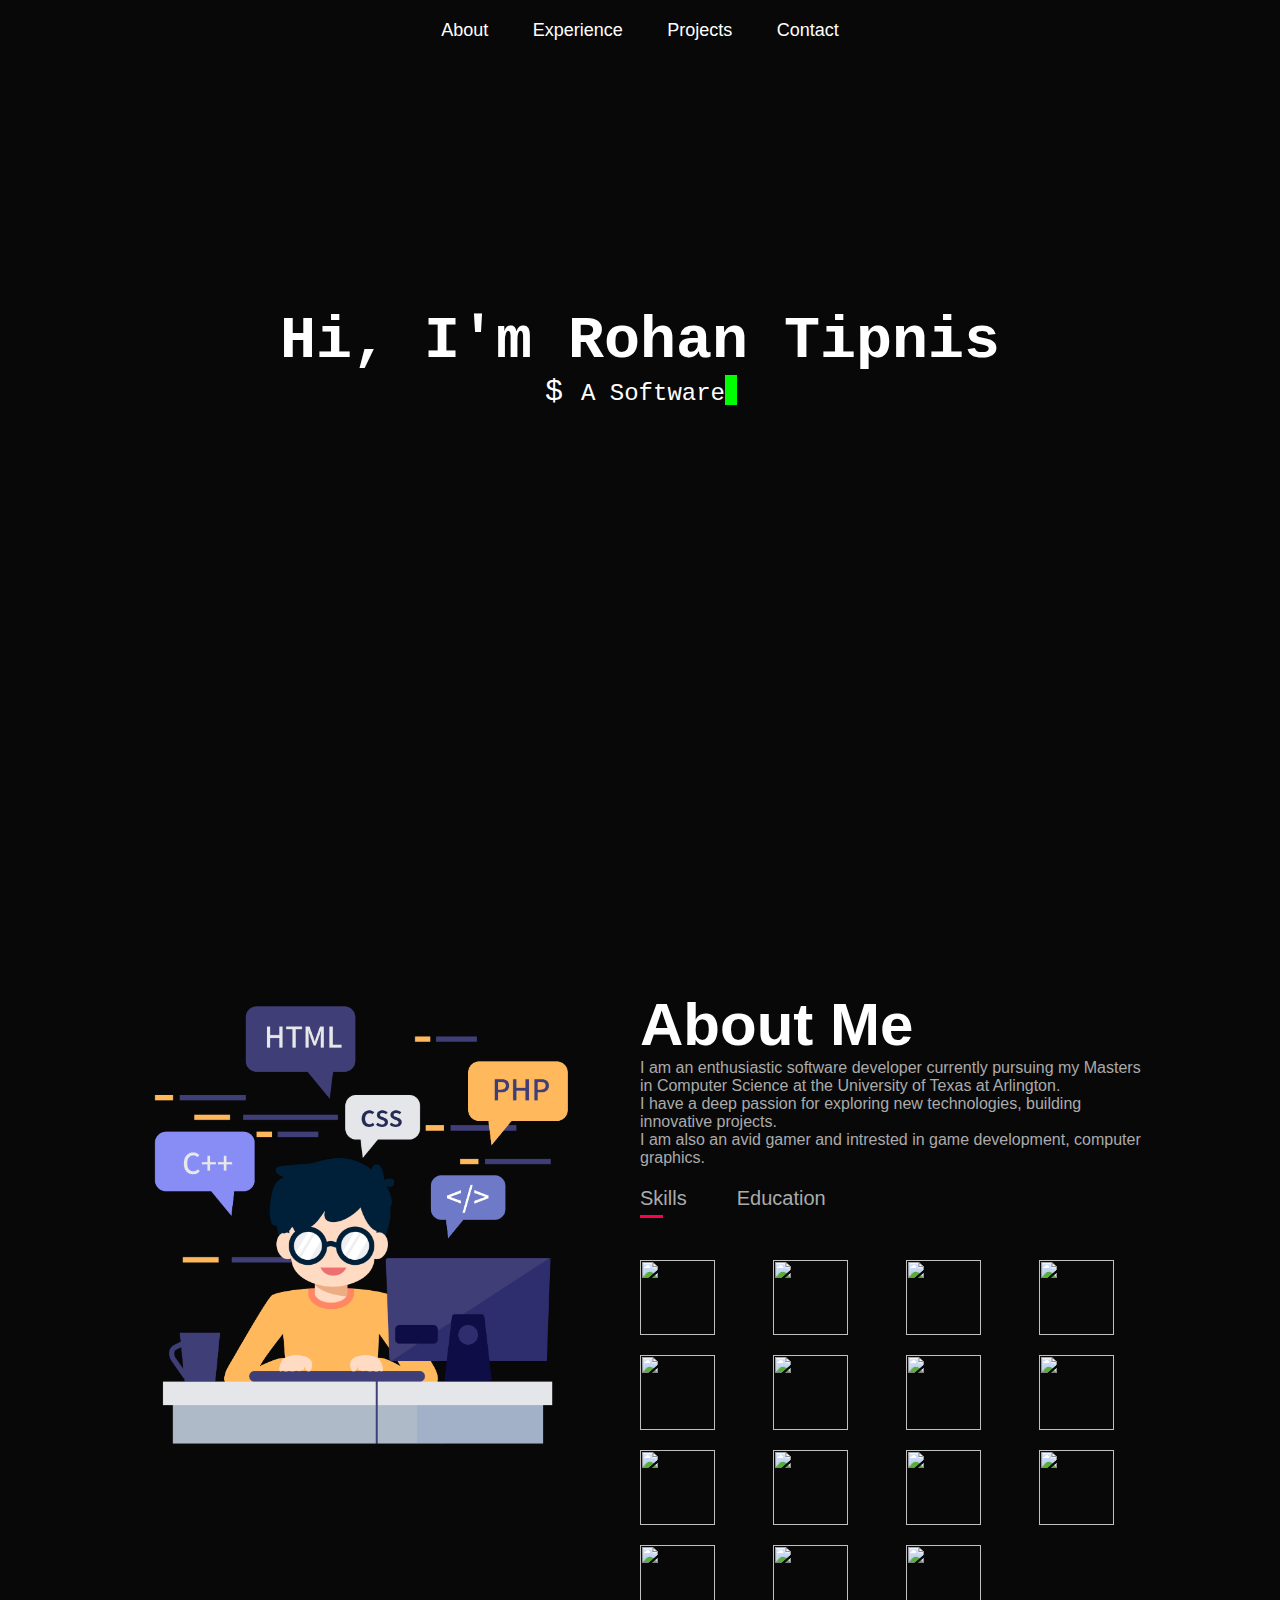
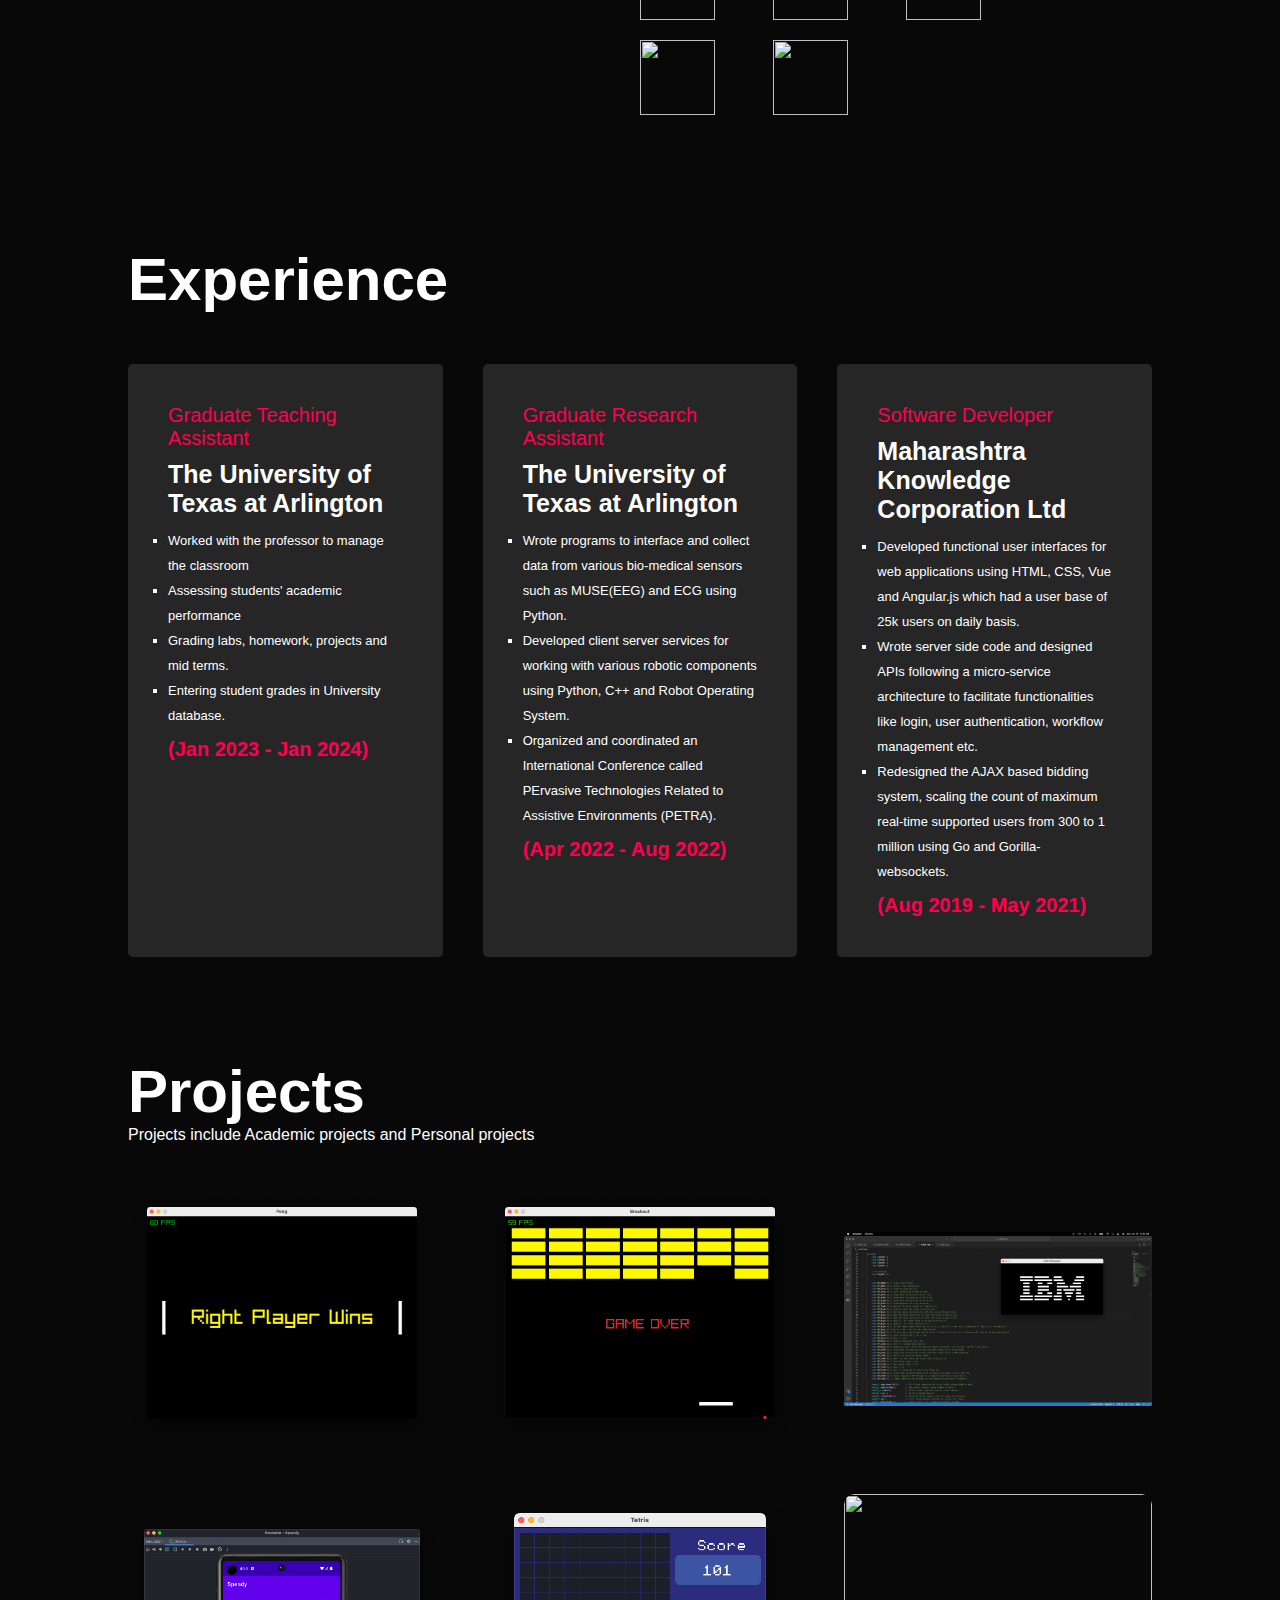
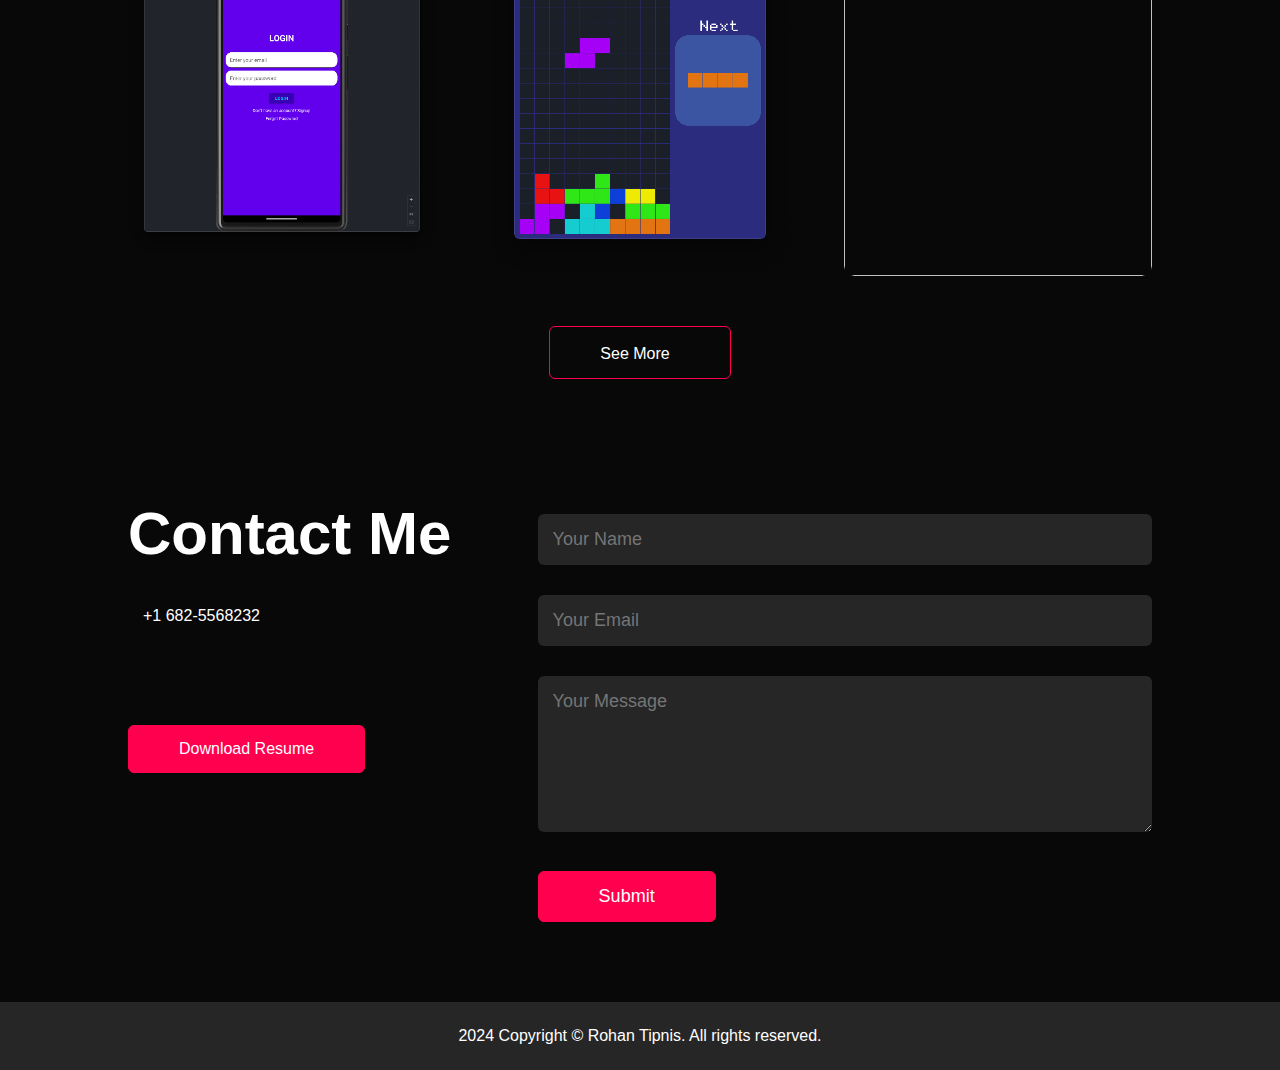
==== commit c03012de: "Updated skills" ====
--- a/index.html
+++ b/index.html
@@ -63,9 +63,11 @@
                             <img src="https://cdn.jsdelivr.net/gh/devicons/devicon/icons/c/c-original.svg" />
                             <img src="https://cdn.jsdelivr.net/gh/devicons/devicon/icons/go/go-original-wordmark.svg" />
                             <img src="https://cdn.jsdelivr.net/gh/devicons/devicon/icons/python/python-original.svg" />
+                            <img src="https://cdn.jsdelivr.net/gh/devicons/devicon/icons/csharp/csharp-original.svg" />
                             <img src="https://cdn.jsdelivr.net/gh/devicons/devicon/icons/nodejs/nodejs-original-wordmark.svg" />
                             <img src="https://cdn.jsdelivr.net/gh/devicons/devicon/icons/mysql/mysql-original.svg" />
-                            <img src="https://cdn.jsdelivr.net/gh/devicons/devicon/icons/mongodb/mongodb-original-wordmark.svg" />  
+                            <img src="https://cdn.jsdelivr.net/gh/devicons/devicon/icons/mongodb/mongodb-original-wordmark.svg" />
+                            <img src="https://cdn.jsdelivr.net/gh/devicons/devicon/icons/unity/unity-original.svg" />  
                             <img src="https://cdn.jsdelivr.net/gh/devicons/devicon/icons/godot/godot-original-wordmark.svg" />
                             <img src="https://cdn.jsdelivr.net/gh/devicons/devicon/icons/html5/html5-original-wordmark.svg" />
                             <img src="https://cdn.jsdelivr.net/gh/devicons/devicon/icons/css3/css3-original-wordmark.svg" />
@@ -74,9 +76,7 @@
                             <img src="https://cdn.jsdelivr.net/gh/devicons/devicon/icons/vuejs/vuejs-original-wordmark.svg" />
                             <i class="devicon-flask-original" style="font-size: 75px;"></i>
                             <img src="https://cdn.jsdelivr.net/gh/devicons/devicon/icons/nginx/nginx-original.svg" />
-                            <img src="https://cdn.jsdelivr.net/gh/devicons/devicon/icons/vscode/vscode-original.svg" />
-                            <img src="https://cdn.jsdelivr.net/gh/devicons/devicon/icons/unity/unity-original.svg" />
-                            <img src="https://cdn.jsdelivr.net/gh/devicons/devicon/icons/csharp/csharp-original.svg" />
+                            <img src="https://cdn.jsdelivr.net/gh/devicons/devicon/icons/vscode/vscode-original.svg" />                            
                        </div>
                     </div>
                     <div class="tab-contents" id="education">
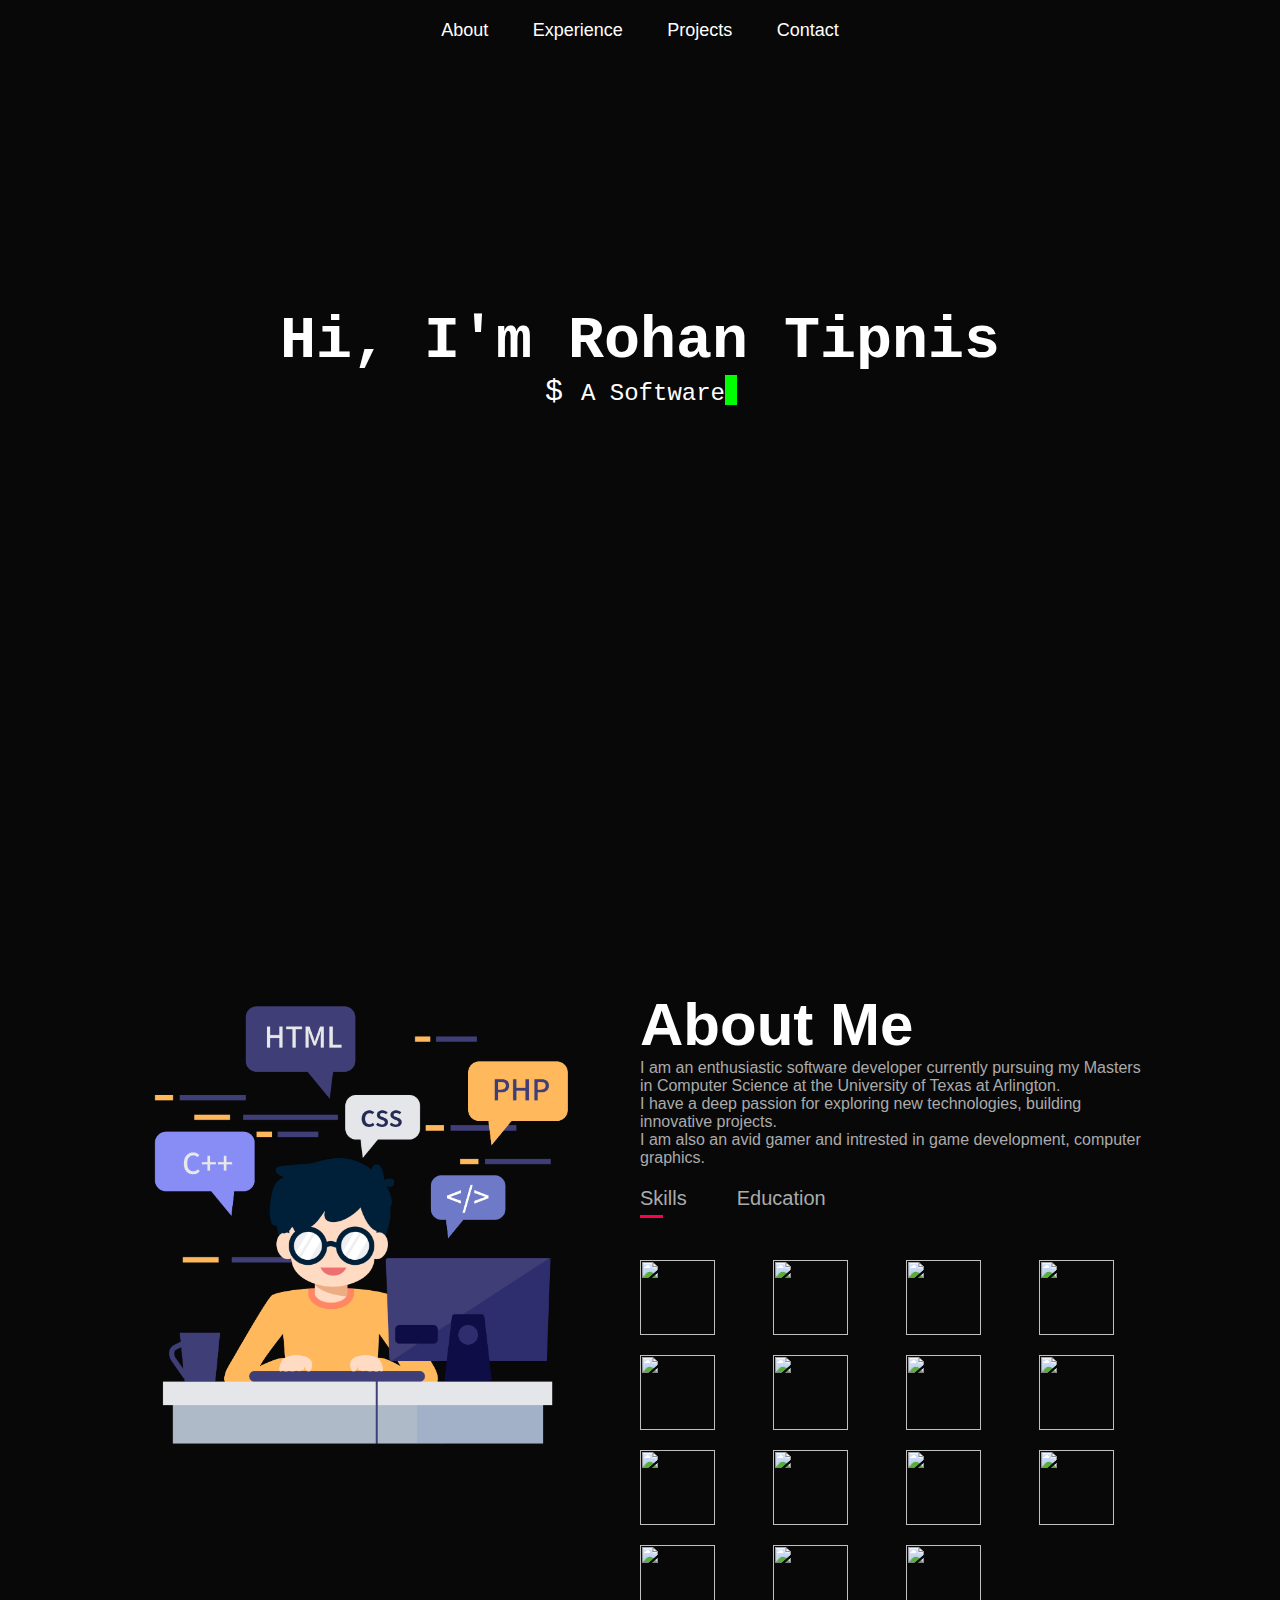
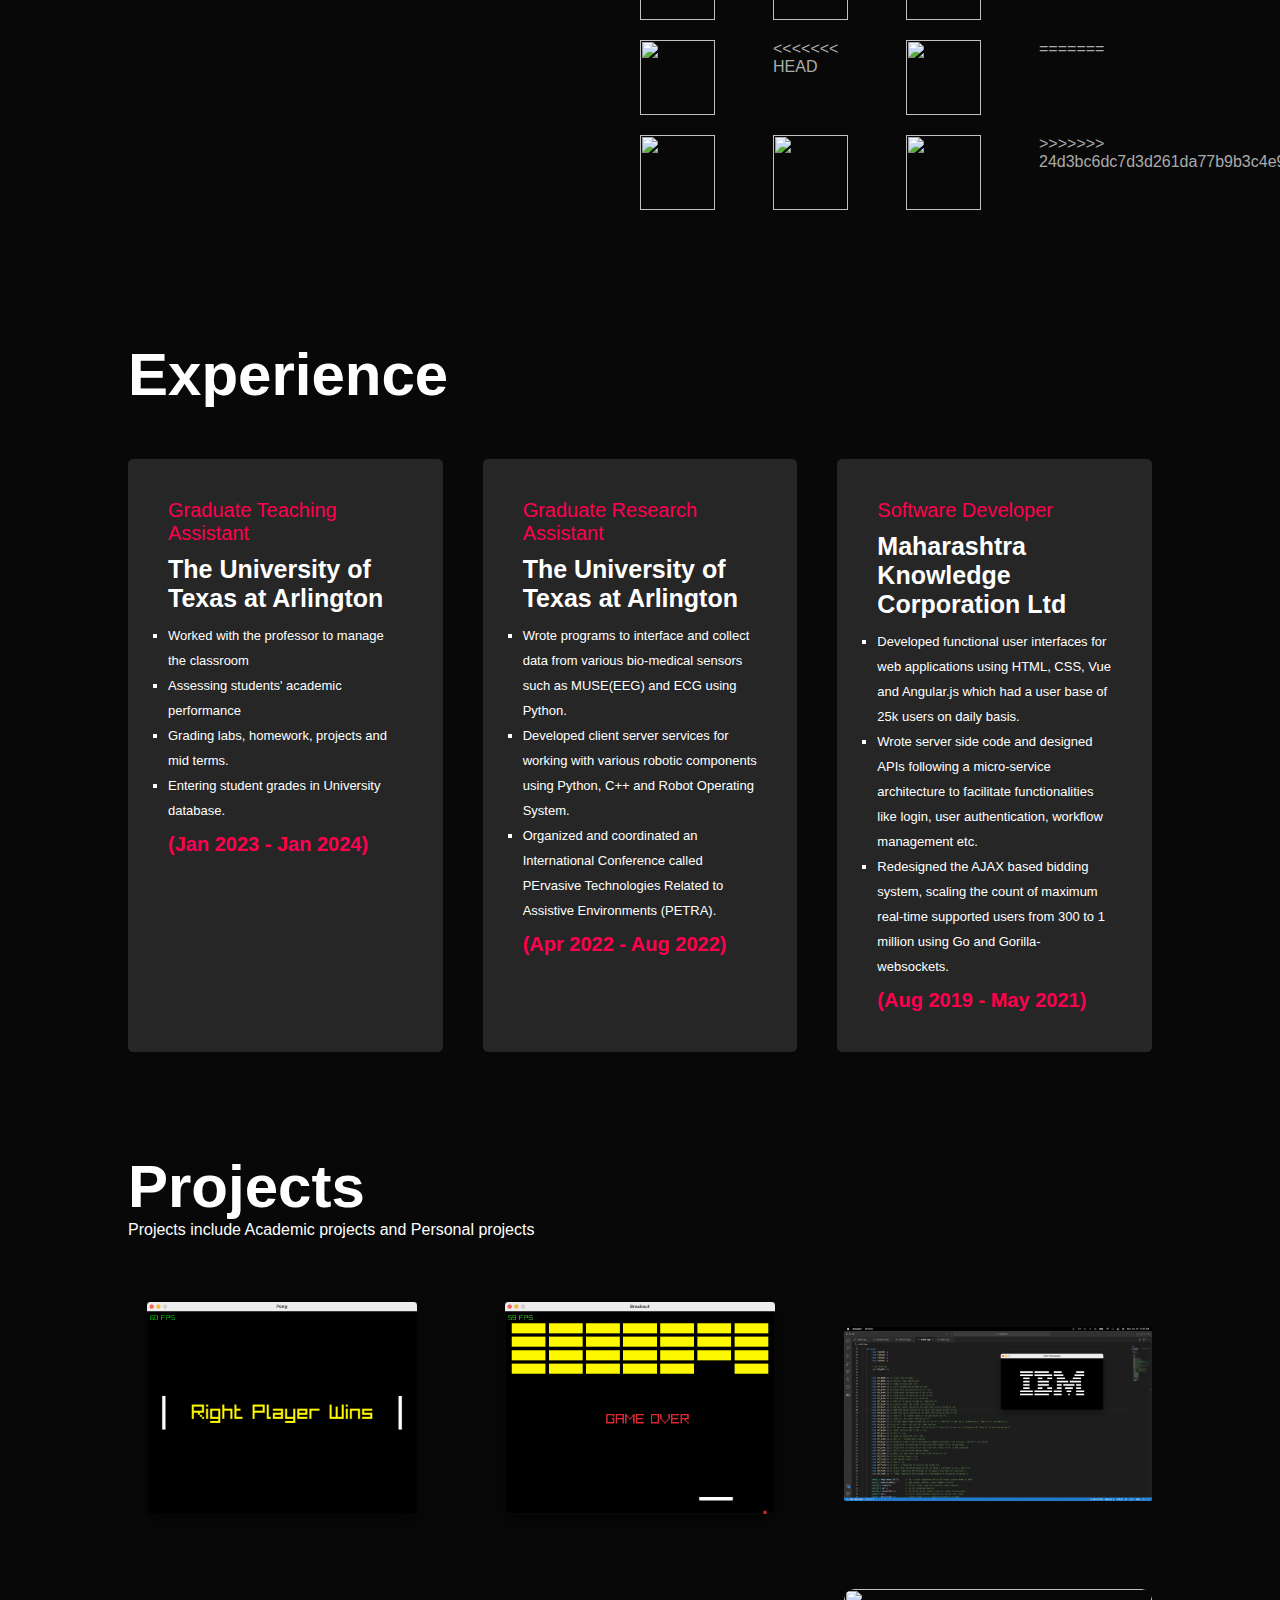
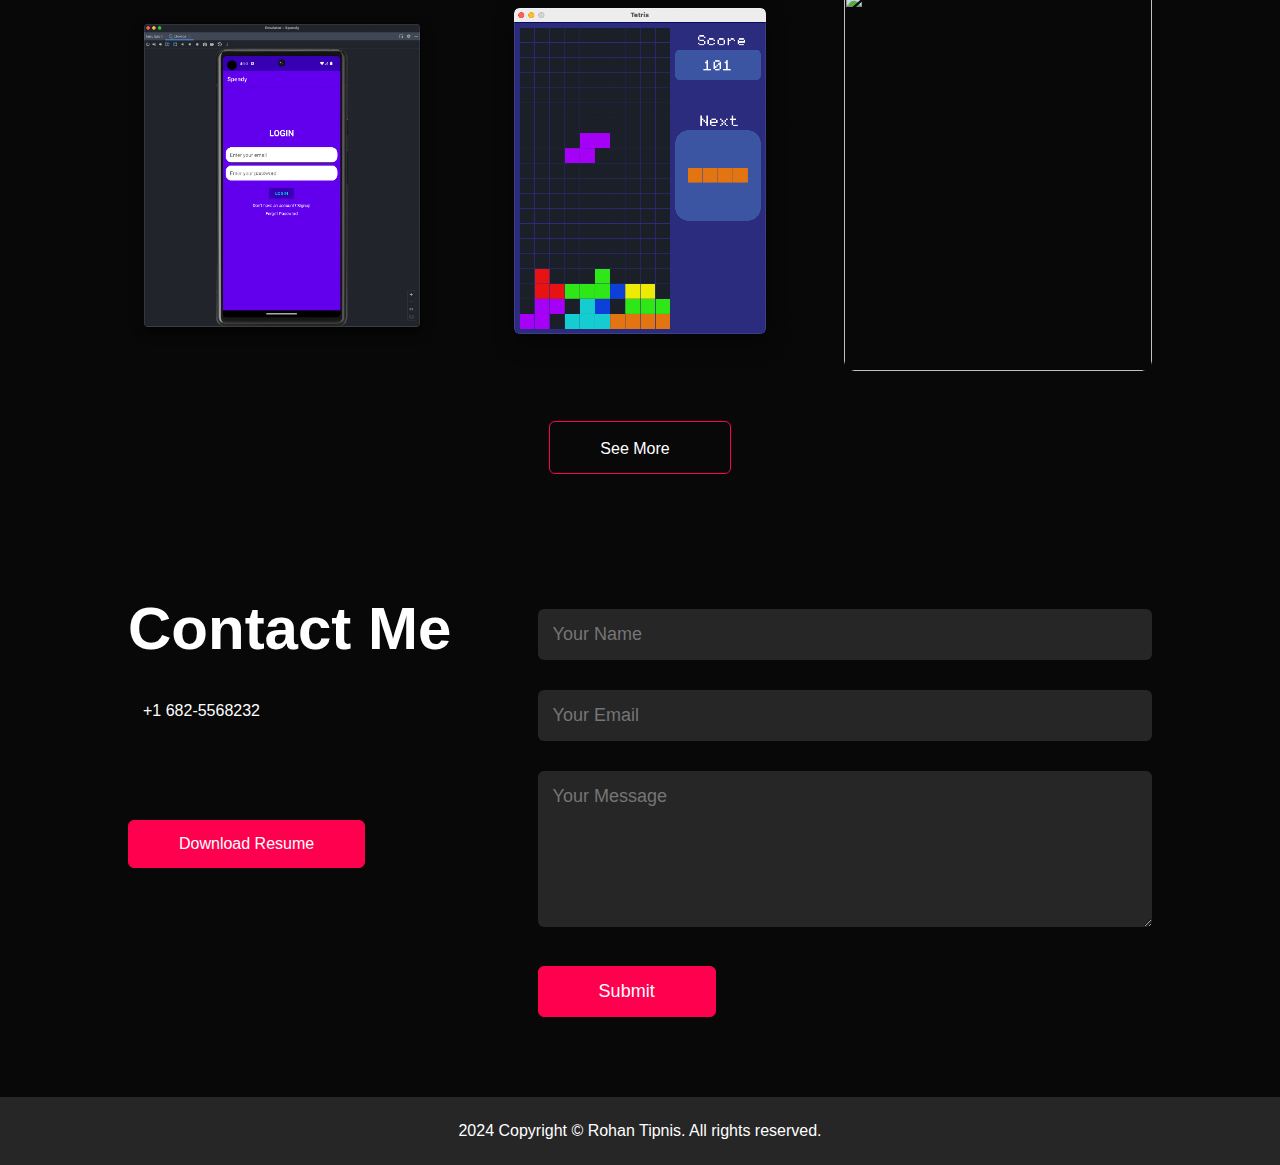
==== commit 9f126caf: "Merge branch 'master' of https://github.com/AdmiralStone/AdmiralStone.github.io" ====
--- a/index.html
+++ b/index.html
@@ -76,7 +76,13 @@
                             <img src="https://cdn.jsdelivr.net/gh/devicons/devicon/icons/vuejs/vuejs-original-wordmark.svg" />
                             <i class="devicon-flask-original" style="font-size: 75px;"></i>
                             <img src="https://cdn.jsdelivr.net/gh/devicons/devicon/icons/nginx/nginx-original.svg" />
+<<<<<<< HEAD
                             <img src="https://cdn.jsdelivr.net/gh/devicons/devicon/icons/vscode/vscode-original.svg" />                            
+=======
+                            <img src="https://cdn.jsdelivr.net/gh/devicons/devicon/icons/vscode/vscode-original.svg" />
+                            <img src="https://cdn.jsdelivr.net/gh/devicons/devicon/icons/unity/unity-original.svg" />
+                            <img src="https://cdn.jsdelivr.net/gh/devicons/devicon/icons/csharp/csharp-original.svg" />
+>>>>>>> 24d3bc6dc7d3d261da77b9b3c4e933e243a49926
                        </div>
                     </div>
                     <div class="tab-contents" id="education">
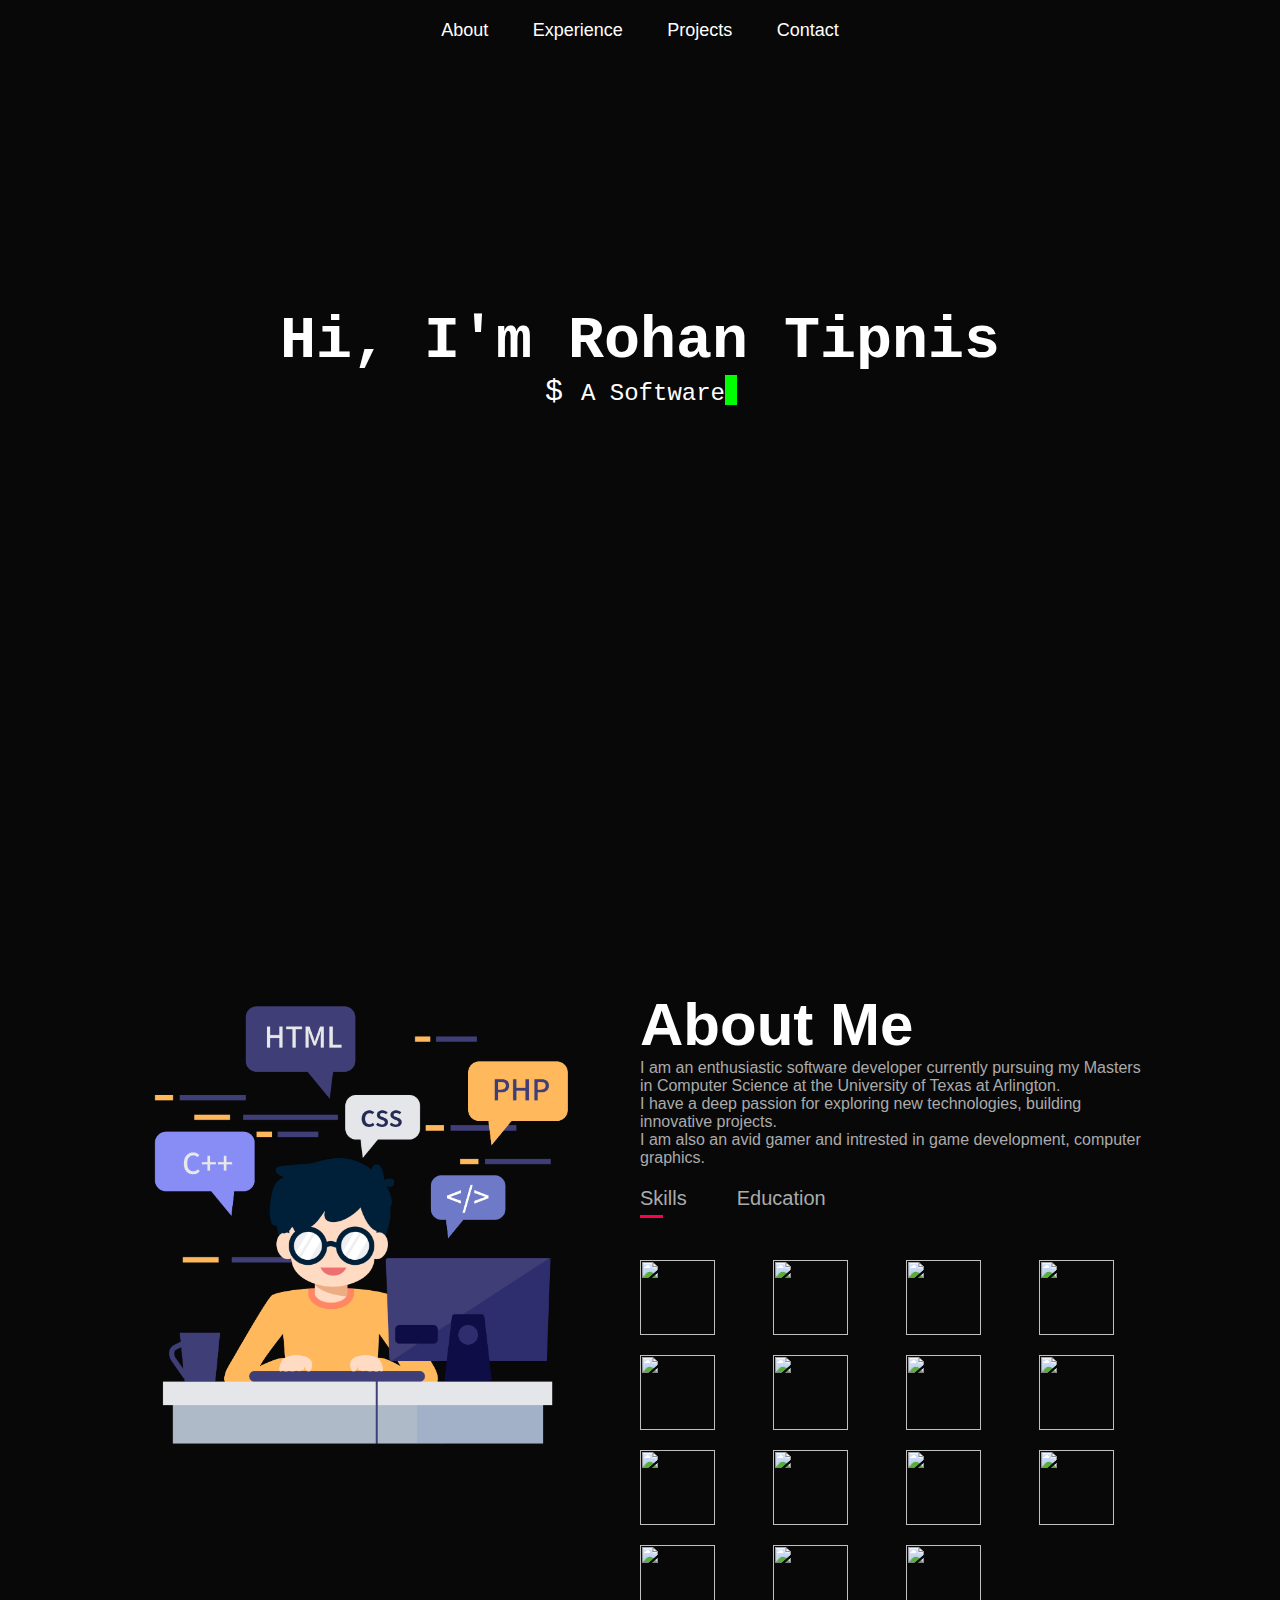
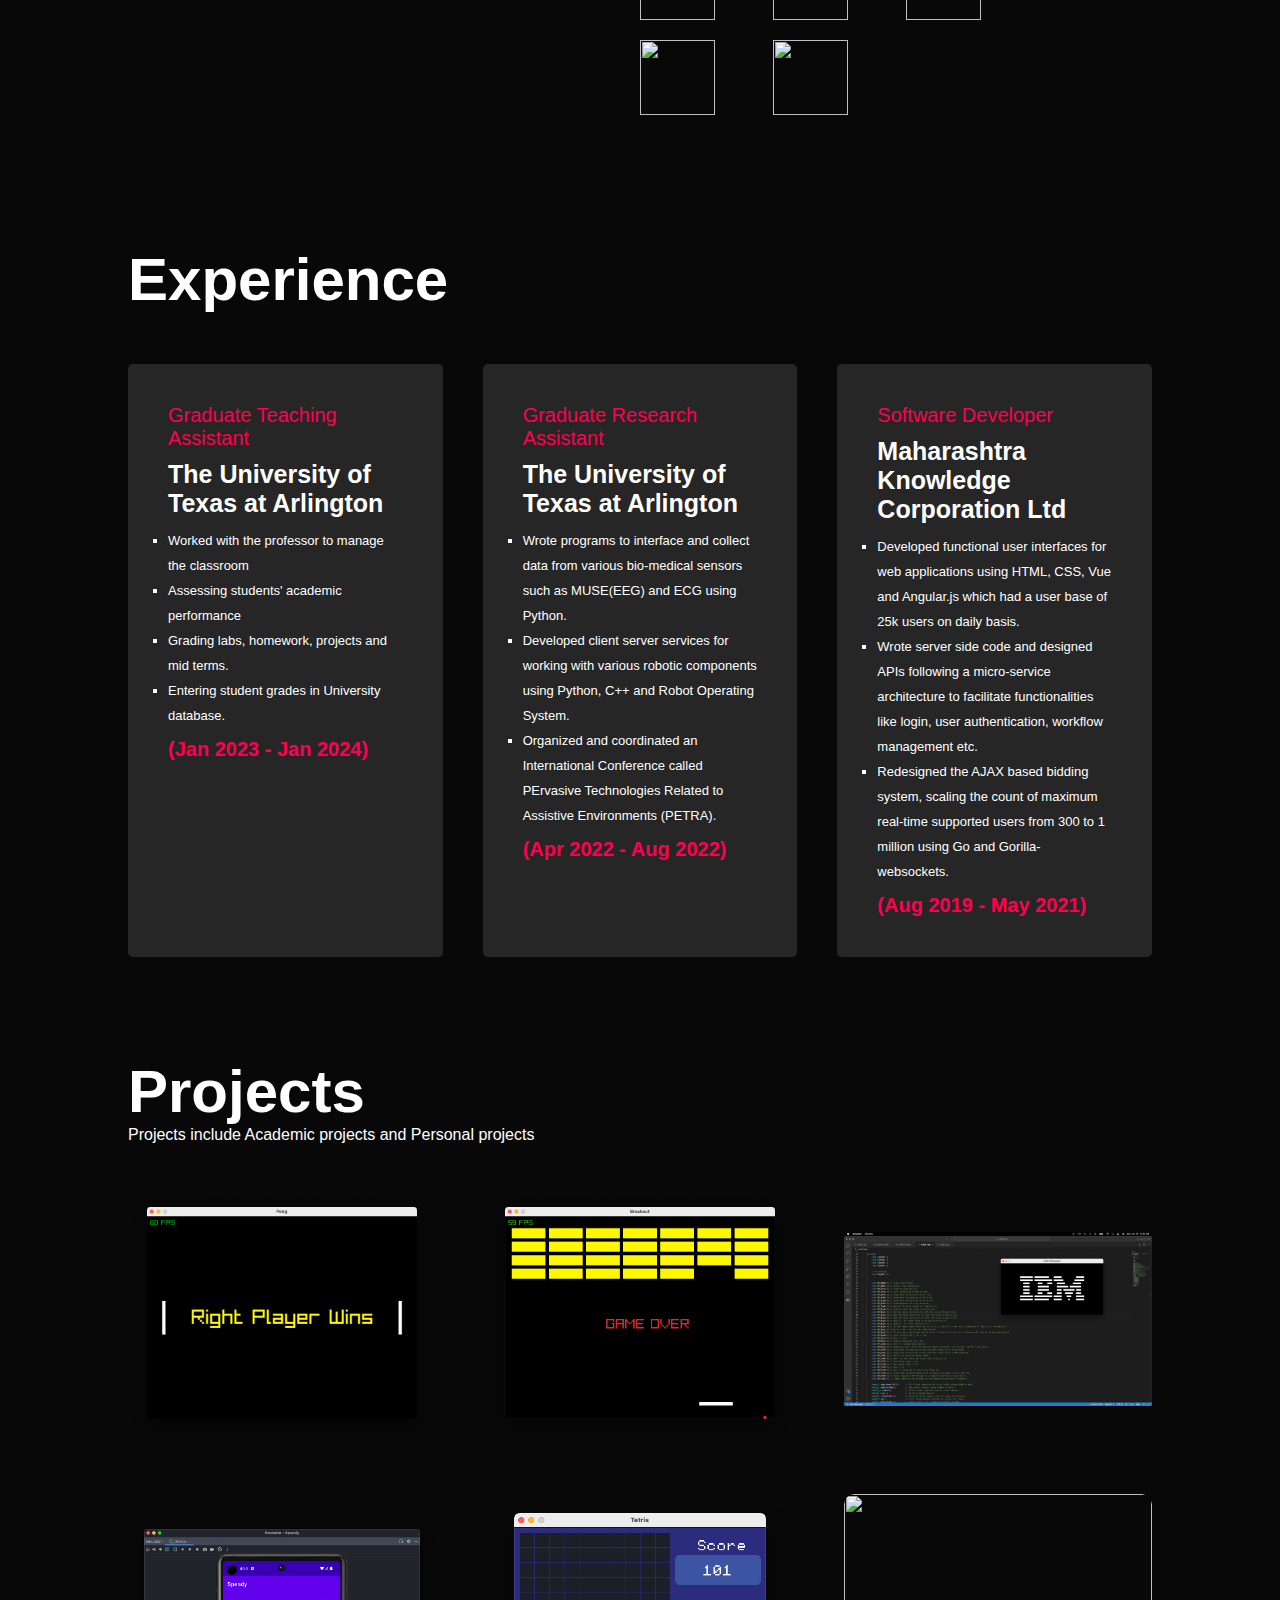
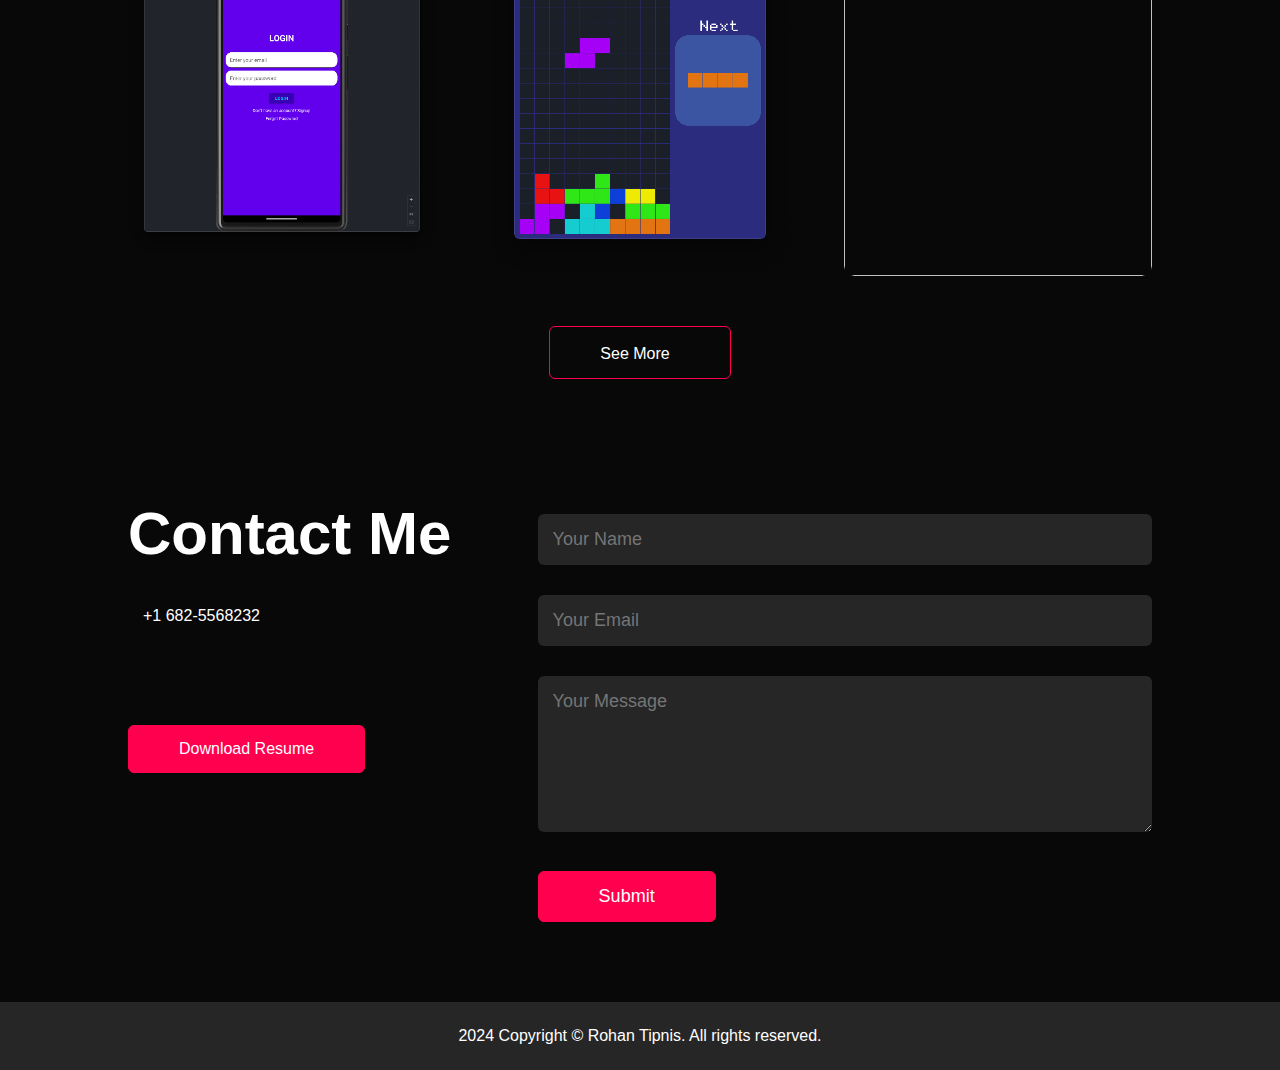
==== commit 87d7a51c: "Bug fixes" ====
--- a/index.html
+++ b/index.html
@@ -76,13 +76,7 @@
                             <img src="https://cdn.jsdelivr.net/gh/devicons/devicon/icons/vuejs/vuejs-original-wordmark.svg" />
                             <i class="devicon-flask-original" style="font-size: 75px;"></i>
                             <img src="https://cdn.jsdelivr.net/gh/devicons/devicon/icons/nginx/nginx-original.svg" />
-<<<<<<< HEAD
                             <img src="https://cdn.jsdelivr.net/gh/devicons/devicon/icons/vscode/vscode-original.svg" />                            
-=======
-                            <img src="https://cdn.jsdelivr.net/gh/devicons/devicon/icons/vscode/vscode-original.svg" />
-                            <img src="https://cdn.jsdelivr.net/gh/devicons/devicon/icons/unity/unity-original.svg" />
-                            <img src="https://cdn.jsdelivr.net/gh/devicons/devicon/icons/csharp/csharp-original.svg" />
->>>>>>> 24d3bc6dc7d3d261da77b9b3c4e933e243a49926
                        </div>
                     </div>
                     <div class="tab-contents" id="education">
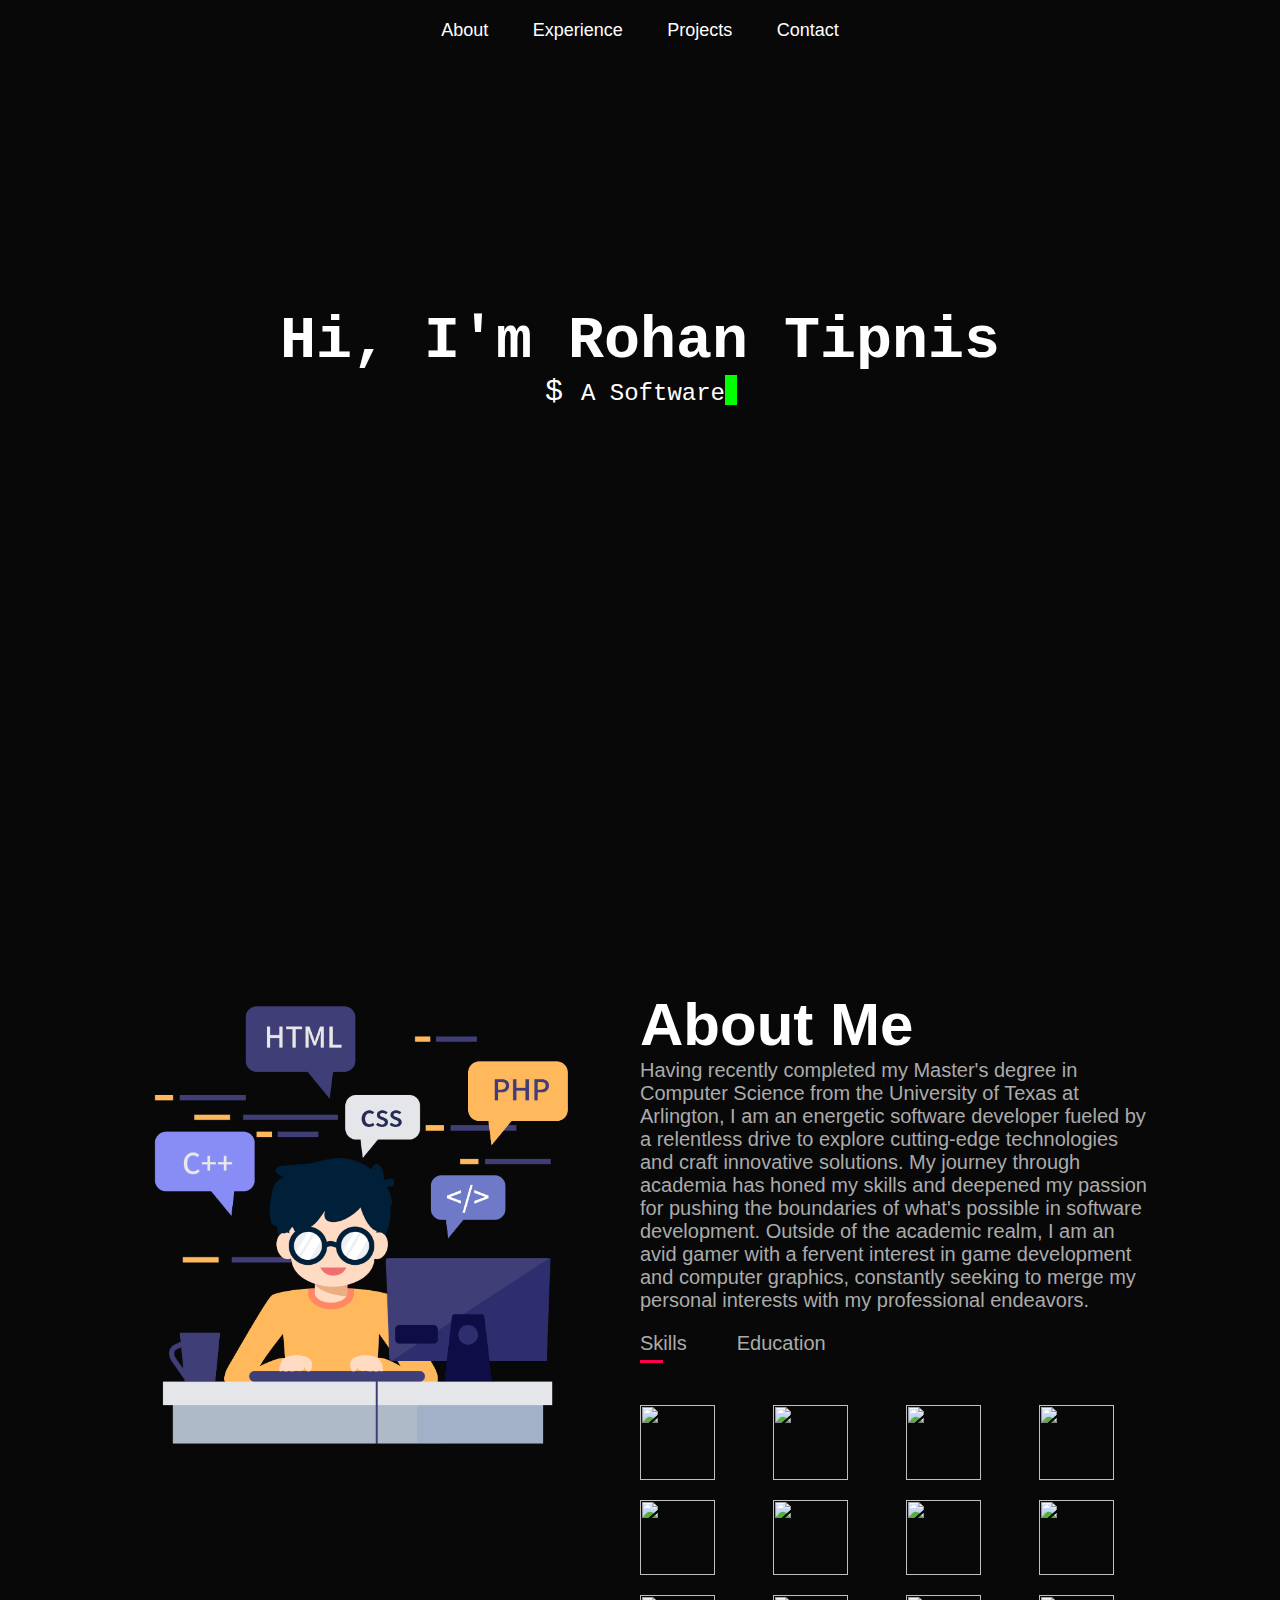
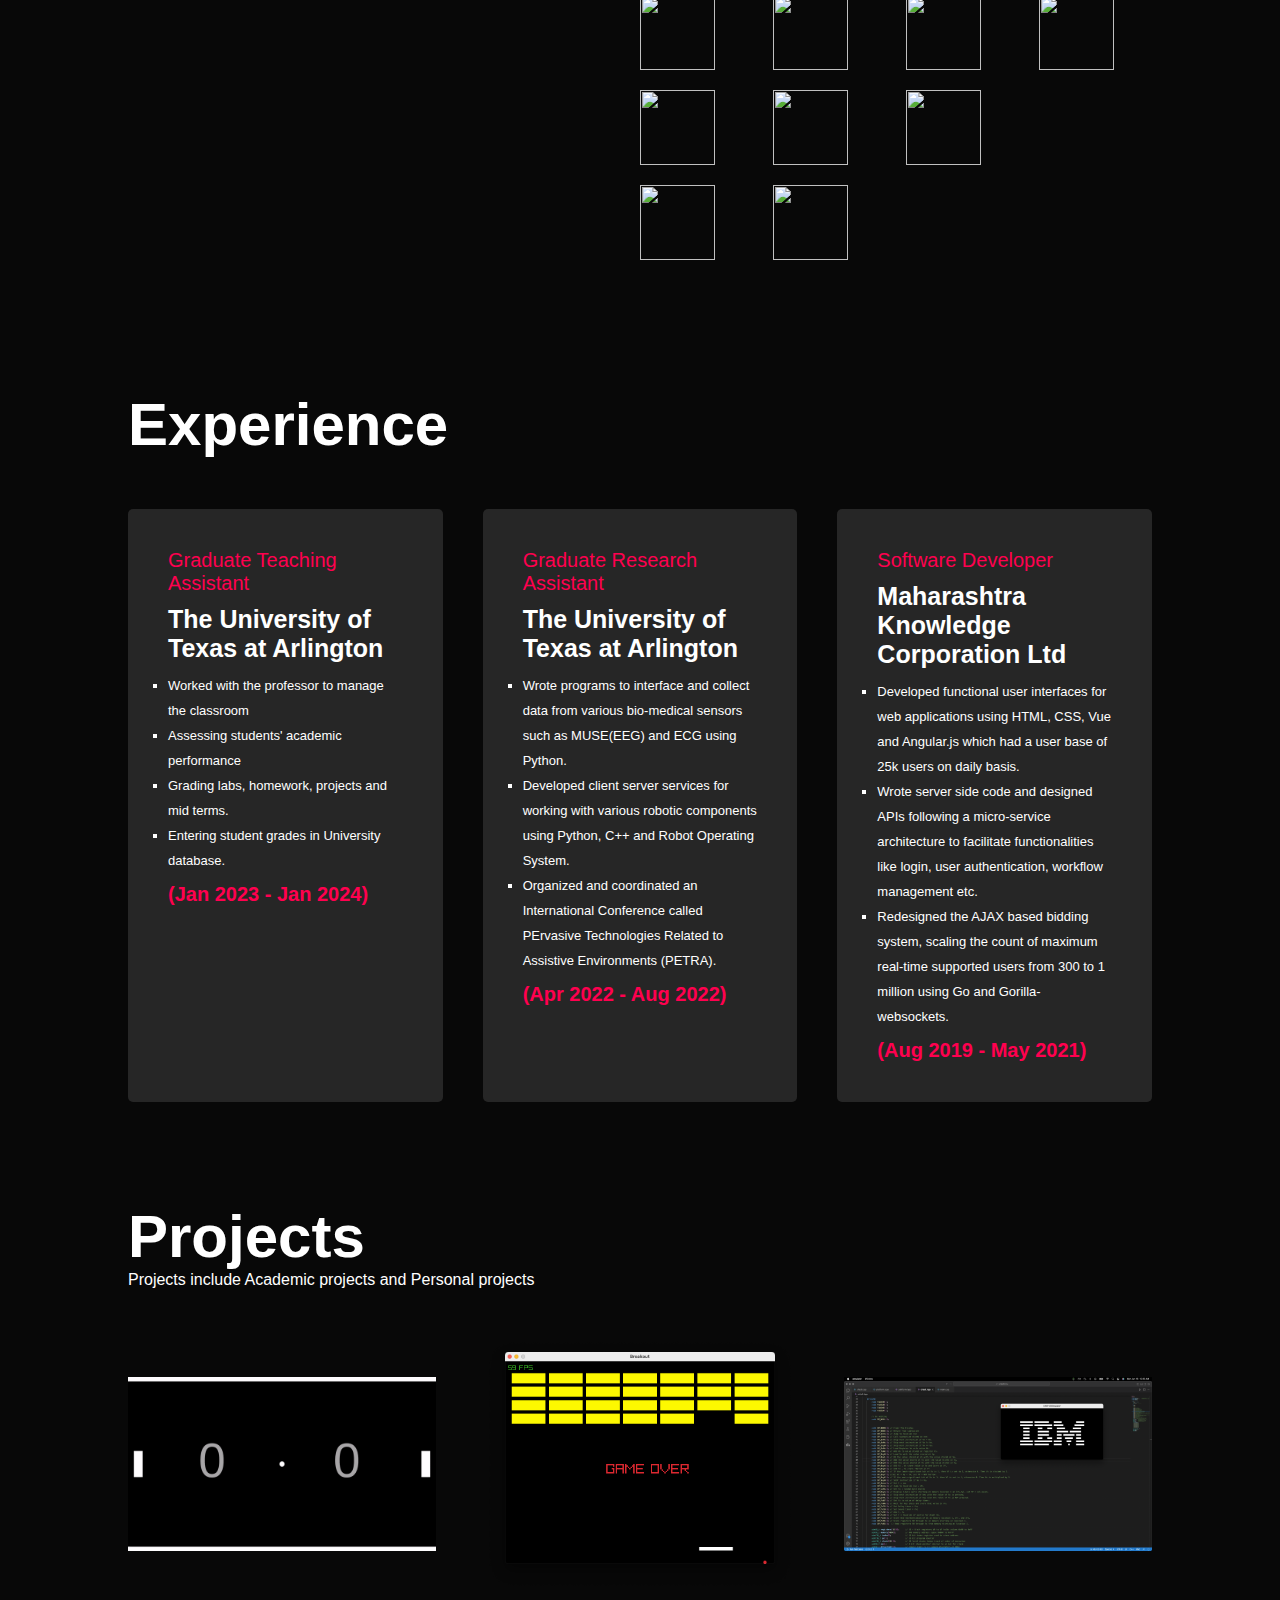
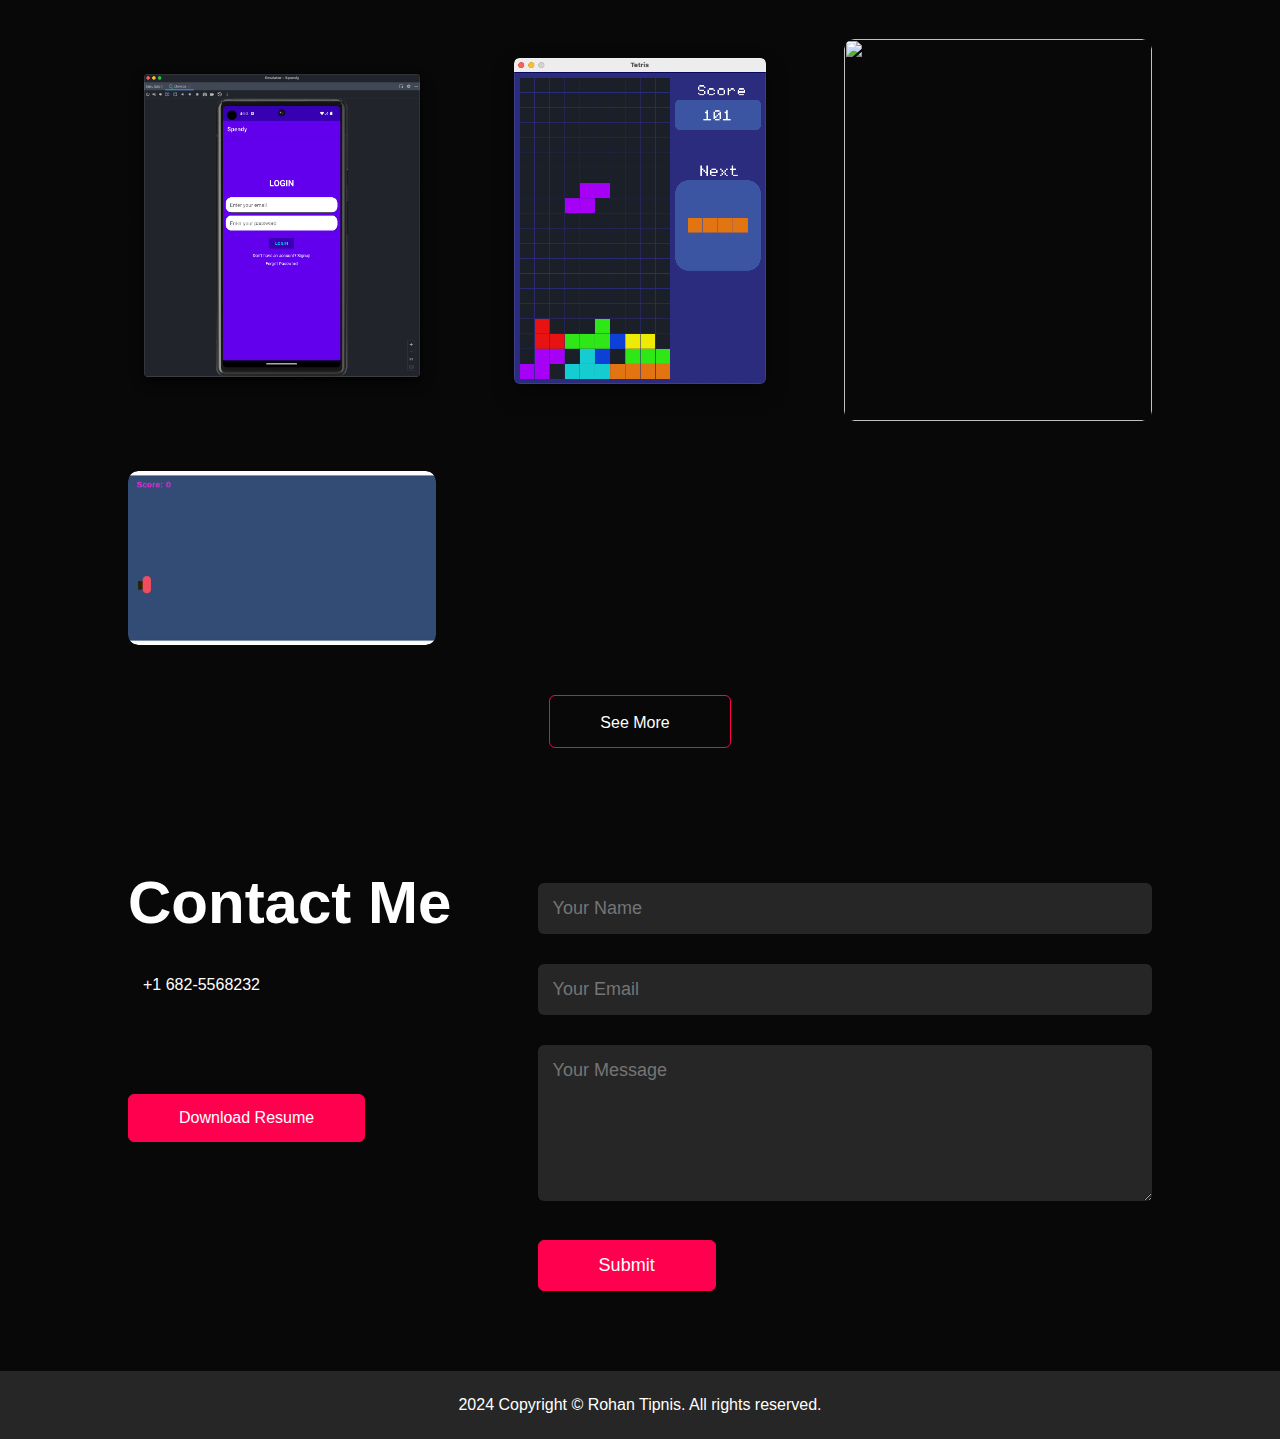
==== commit 5f638f7d: "Project Page" ====
--- a/index.html
+++ b/index.html
@@ -47,10 +47,12 @@
                 </div>
                 <div class="about-col-2">
                     <h1 class="sub-title">About Me</h1>
-                    <p>
-                        I am an enthusiastic software developer currently pursuing my Masters in Computer Science at the University of Texas at Arlington.<br>
-                        I have a deep passion for exploring new technologies, building innovative projects.<br>
-                        I am also an avid gamer and intrested in game development, computer graphics.
+                    <p style="font-size: 20px;">
+                        Having recently completed my Master's degree in Computer Science from the University of Texas at Arlington, 
+                        I am an energetic software developer fueled by a relentless drive to explore cutting-edge technologies and craft innovative solutions.
+                        My journey through academia has honed my skills and deepened my passion for pushing the boundaries of what's possible in software development. 
+                        Outside of the academic realm, I am an avid gamer with a fervent interest in game development and computer graphics, 
+                        constantly seeking to merge my personal interests with my professional endeavors.
                     </p>
 
                     <div class="tab-titles">
@@ -81,7 +83,7 @@
                     </div>
                     <div class="tab-contents" id="education">
                         <ul>
-                            <li><span>2021 - Current</span>
+                            <li><span>2021 - 2023</span>
                                 <br>Masters of Science in Computer Science, 
                                 <br>The University of Texas at Arlington</li>
                             <li><span>2014 - 2019</span>
@@ -147,11 +149,11 @@
             <p>Projects include Academic projects and Personal projects</p>
             <div class="project-list">
                 <div class="project">
-                    <img src="assets/Pong.png">
+                    <img src="assets/Pong.gif">
                     <div class="layer">
                         <h3>PONG</h3>
-                        <p>Recreated the classic game Pong in C++ using the Raylib library.</p>
-                        <a href="https://github.com/AdmiralStone/Pong"><i class="fa-brands fa-github-alt"></i></a>
+                        <p>Recreated the classic game Pong in Unity using the Raylib library.</p>
+                        <a href="projectTemplate.html?id=pong"><i class="fa-solid fa-circle-info"></i></a>
                     </div>
                 </div>
                 <div class="project">
@@ -159,7 +161,7 @@
                     <div class="layer">
                         <h3>BREAKOUT</h3>
                         <p>Recreated the classic Atari game Breakout using modern C++ and Raylib</p>
-                        <a href="https://github.com/AdmiralStone/Breakout-Game"><i class="fa-brands fa-github-alt"></i></a>
+                        <a href="projectTemplate.html?id=breakout"><i class="fa-solid fa-circle-info"></i></a>
                     </div>
                 </div>
                 <div class="project">
@@ -191,11 +193,19 @@
                     <div class="layer">
                         <h3>Chess</h3>
                         <p>This is a classic Player vs Player (PvP) chess game crafted in C++ using the Raylib library.</p>
-                        <a href="https://github.com/AdmiralStone/ChessEngine"><i class="fa-brands fa-github-alt"></i></a>
-                    </div>
-                </div>
-            </div>
-            <a href="https://github.com/AdmiralStone?tab=repositories" class="btn">See More <i class="fa-brands fa-github"></i></a>
+                        <a href="projectTemplate.html?id=chess"><i class="fa-solid fa-circle-info"></i></a>
+                    </div>
+                </div>
+                <div class="project">
+                    <img src="assets/JetPack_Saga.gif">
+                    <div class="layer">
+                        <h3>Jetpack Saga</h3>
+                        <p>My second game from the 20 Game challenge. A simple Unity game inspired by Jetpack Joyride.</p>
+                        <a href="projectTemplate.html?id=jetpackSaga"><i class="fa-solid fa-circle-info"></i></a>
+                    </div>
+                </div>
+            </div>
+            <a href="https://github.com/AdmiralStone" class="btn" target="_blank">See More <i class="fa-brands fa-github"></i></a>
         </div>
     </div>
 
--- a/styles.css
+++ b/styles.css
@@ -187,10 +187,19 @@
     margin: 10px 0;
 }
 
+.tab-contents ul li{
+    color: #ffffff;
+    font-size: 20px;
+    font-weight: 300;
+}
+
 .tab-contents ul li span{
     color: #b54769;
-    font-size: 14px;
-}
+    font-size: 20px;
+    font-weight: 600;
+}
+
+
 
 .tab-contents{
     display: none;
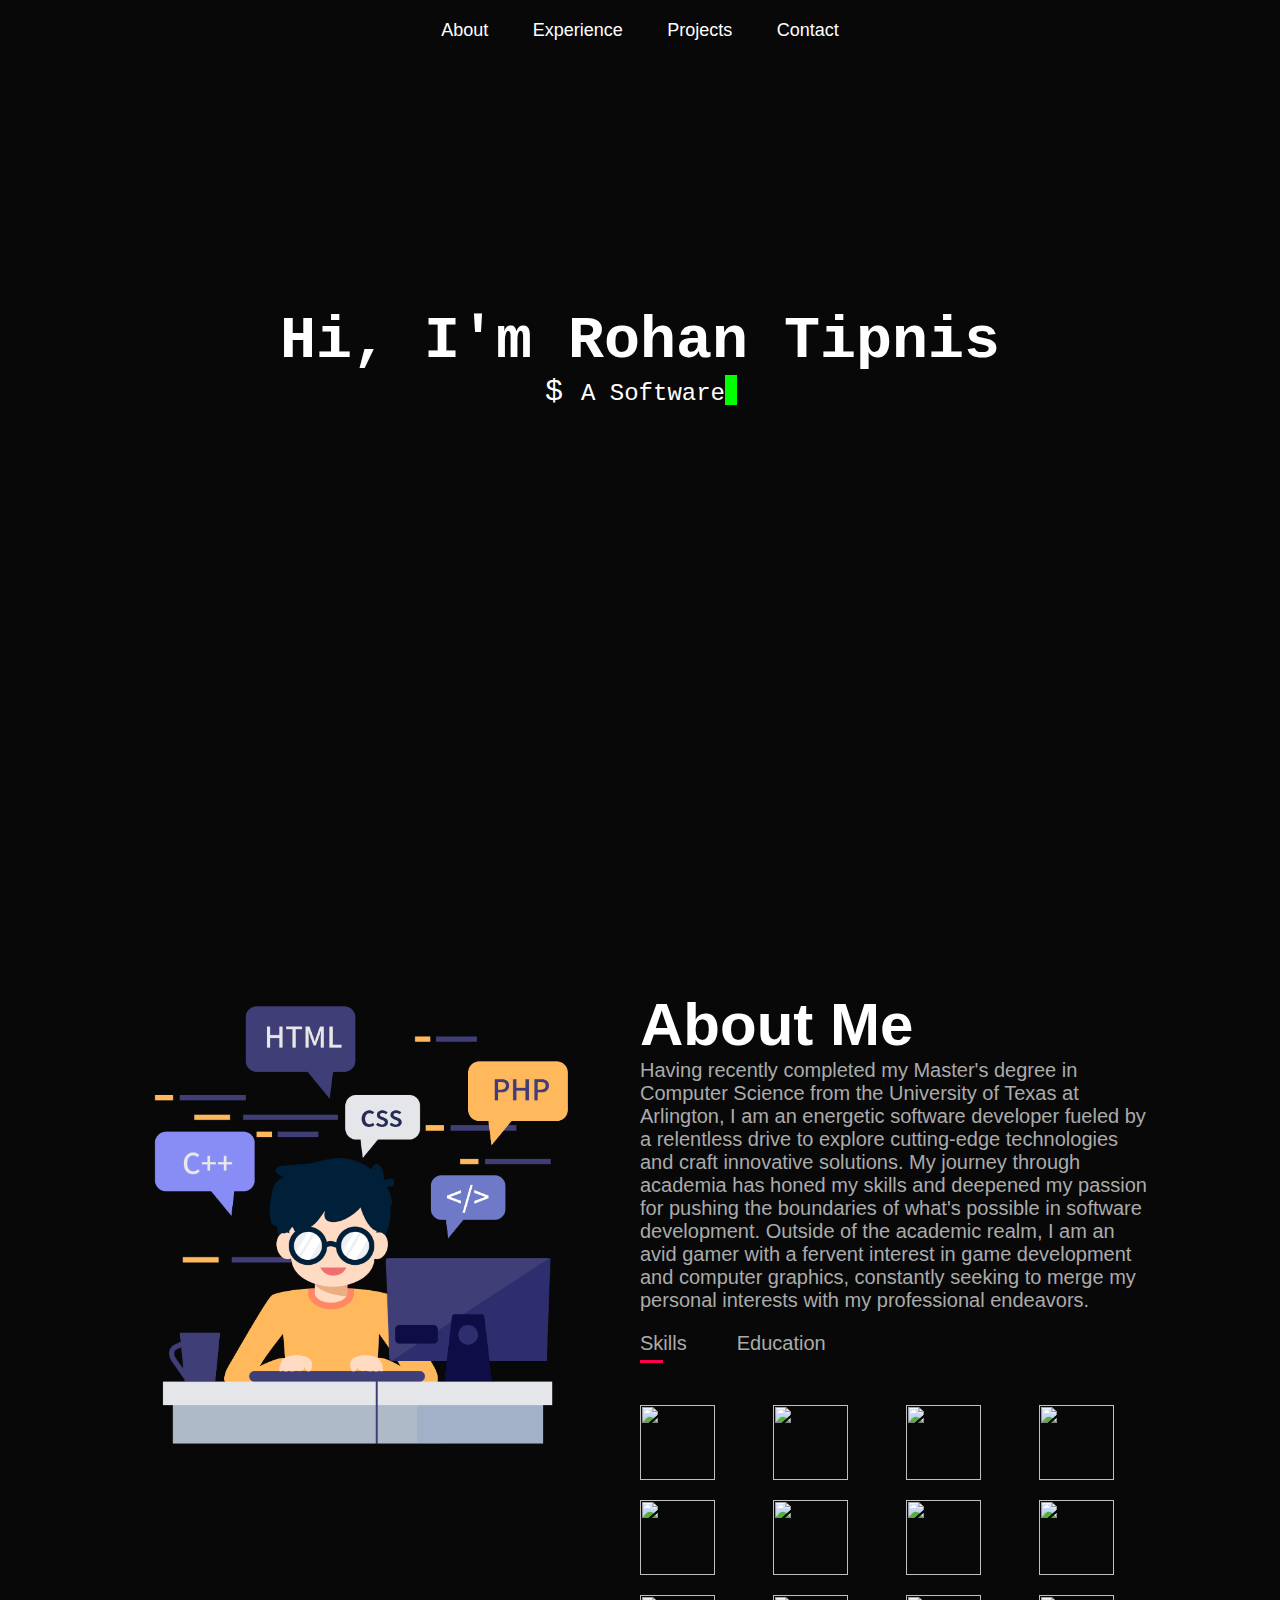
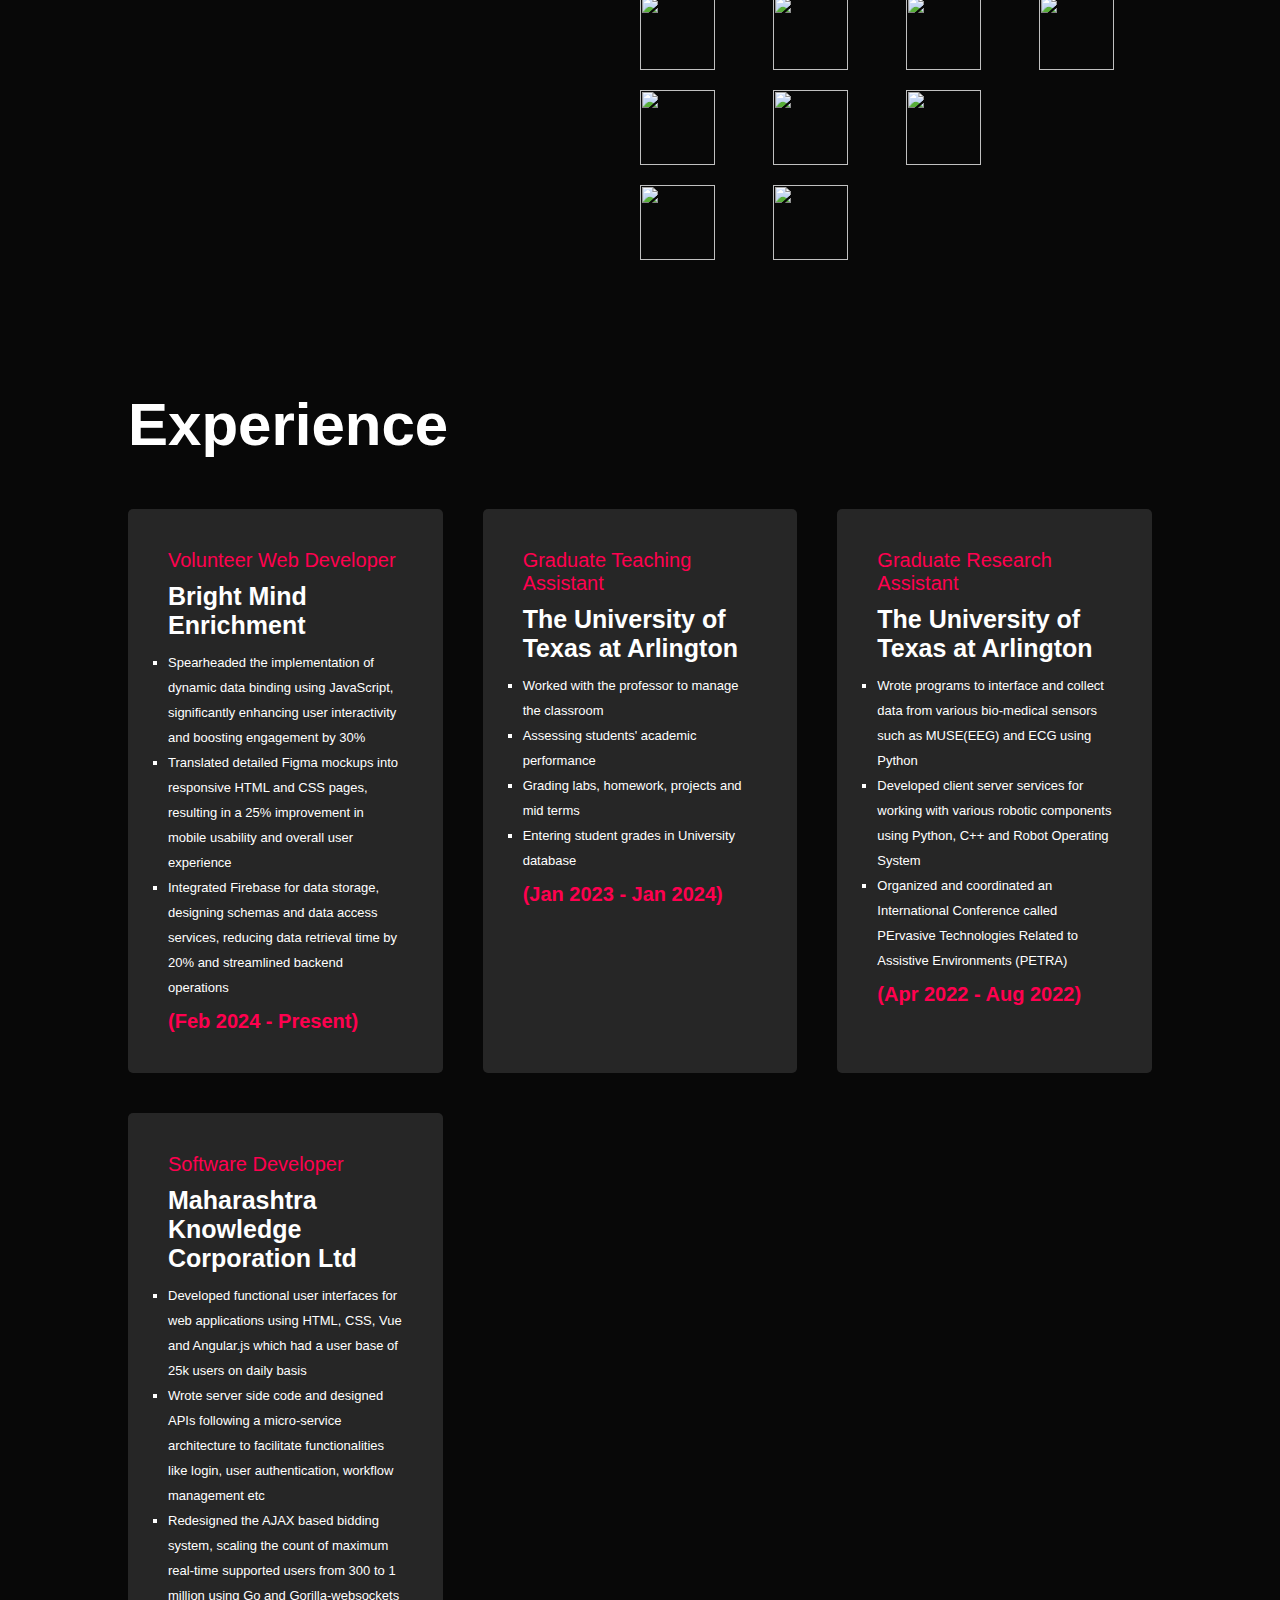
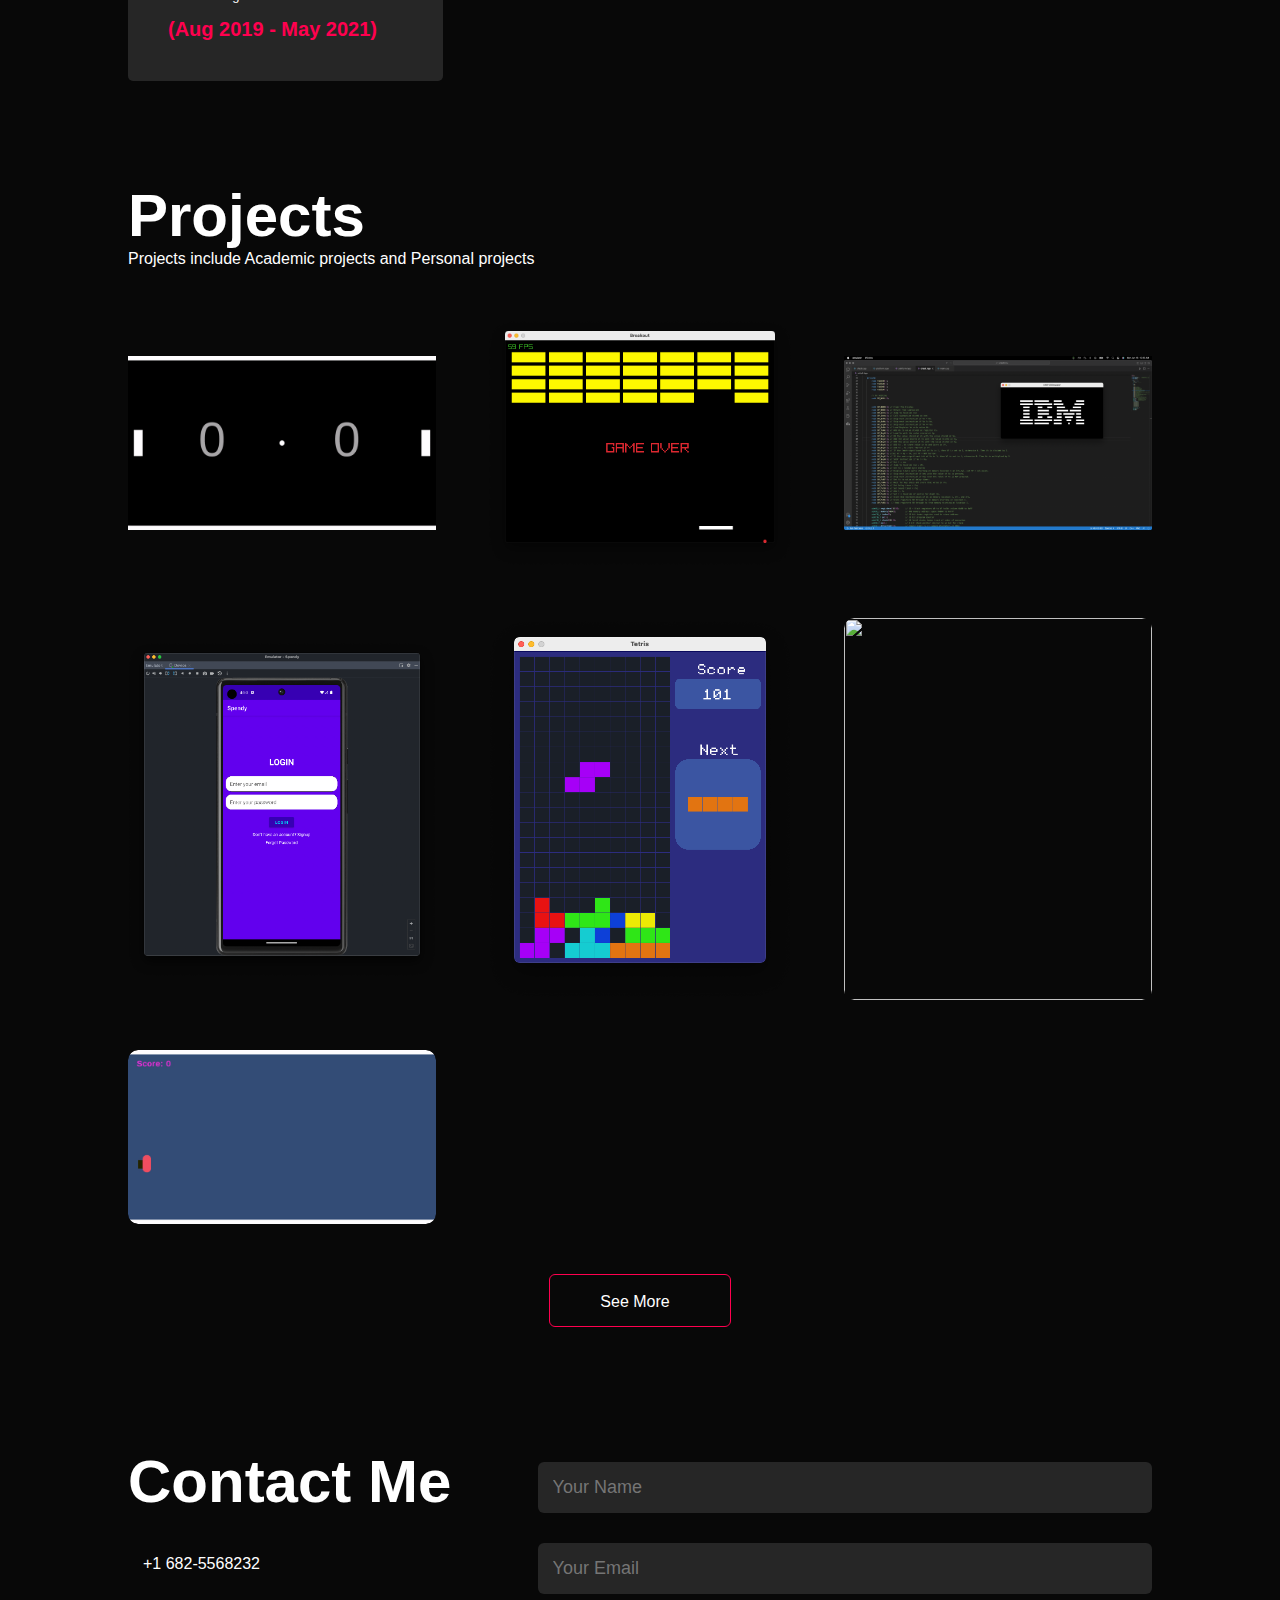
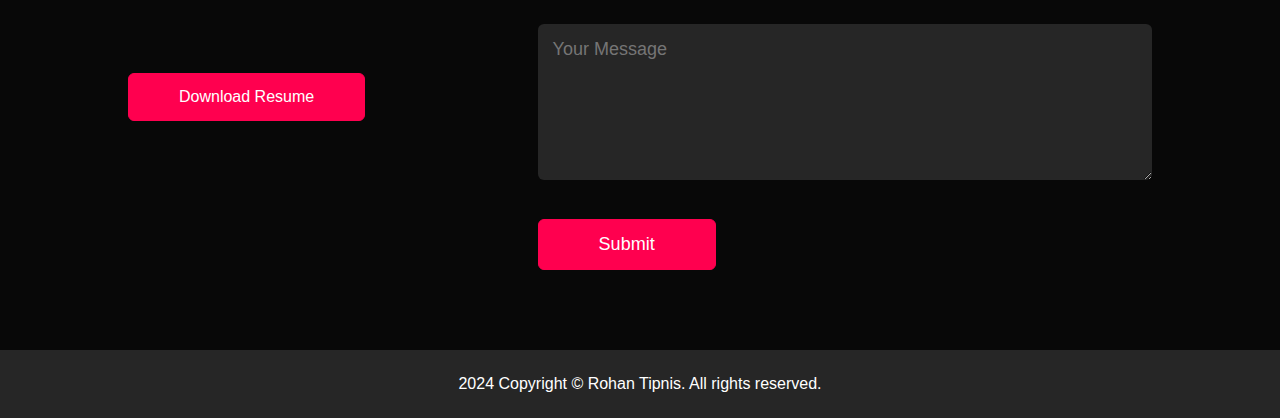
==== commit 58d6002b: "Experience update" ====
--- a/index.html
+++ b/index.html
@@ -105,13 +105,24 @@
             <h1 class="sub-title">Experience</h1>
             <div class="experience-list">
                 <div>
+                    <h4>Volunteer Web Developer</h4>
+                    <h3>Bright Mind Enrichment</h3>
+                    <ul>
+                        <li>Spearheaded the implementation of dynamic data binding using JavaScript, significantly enhancing user interactivity and boosting engagement by 30%</li>
+                        <li>Translated detailed Figma mockups into responsive HTML and CSS pages, resulting in a 25% improvement in mobile usability and overall user experience</li>
+                        <li>Integrated Firebase for data storage, designing schemas and data access services, reducing data retrieval time by 20% and streamlined backend operations</li>
+                        
+                    </ul>
+                    <p>(Feb 2024 - Present)</p>
+                </div>
+                <div>
                     <h4>Graduate Teaching Assistant</h4>
                     <h3>The University of Texas at Arlington</h3>
                     <ul>
                         <li>Worked with the professor to manage the classroom</li>
                         <li>Assessing students' academic performance</li>
-                        <li>Grading labs, homework, projects and mid terms.</li>
-                        <li>Entering student grades in University database.</li>
+                        <li>Grading labs, homework, projects and mid terms</li>
+                        <li>Entering student grades in University database</li>
                     </ul>
                     <p>(Jan 2023 - Jan 2024)</p>
                 </div>
@@ -119,9 +130,9 @@
                     <h4>Graduate Research Assistant</h4>
                     <h3>The University of Texas at Arlington</h3>
                     <ul>
-                        <li>Wrote programs to interface and collect data from various bio-medical sensors such as MUSE(EEG) and ECG using Python.</li>
-                        <li>Developed client server services for working with various robotic components using Python, C++ and Robot Operating System.</li>
-                        <li>Organized and coordinated an International Conference called PErvasive Technologies Related to Assistive Environments (PETRA).</li>
+                        <li>Wrote programs to interface and collect data from various bio-medical sensors such as MUSE(EEG) and ECG using Python</li>
+                        <li>Developed client server services for working with various robotic components using Python, C++ and Robot Operating System</li>
+                        <li>Organized and coordinated an International Conference called PErvasive Technologies Related to Assistive Environments (PETRA)</li>
                     </ul>
                     <p>(Apr 2022 - Aug 2022)</p>
                 </div>
@@ -129,11 +140,11 @@
                     <h4>Software Developer</h4>
                     <h3>Maharashtra Knowledge Corporation Ltd</h3>
                     <ul>
-                        <li>Developed functional user interfaces for web applications using HTML, CSS, Vue and Angular.js which had a user base of 25k users on daily basis.
+                        <li>Developed functional user interfaces for web applications using HTML, CSS, Vue and Angular.js which had a user base of 25k users on daily basis
                         </li>
-                        <li>Wrote server side code and designed APIs following a micro-service architecture to facilitate functionalities like login, user authentication, workflow management etc.</li>
+                        <li>Wrote server side code and designed APIs following a micro-service architecture to facilitate functionalities like login, user authentication, workflow management etc</li>
                         <li>Redesigned the AJAX based bidding system, scaling the count of maximum real-time supported users from 300 to 1 million using
-                            Go and Gorilla-websockets.</li>
+                            Go and Gorilla-websockets</li>
                     </ul>
                     <p>(Aug 2019 - May 2021)</p>
                 </div>
